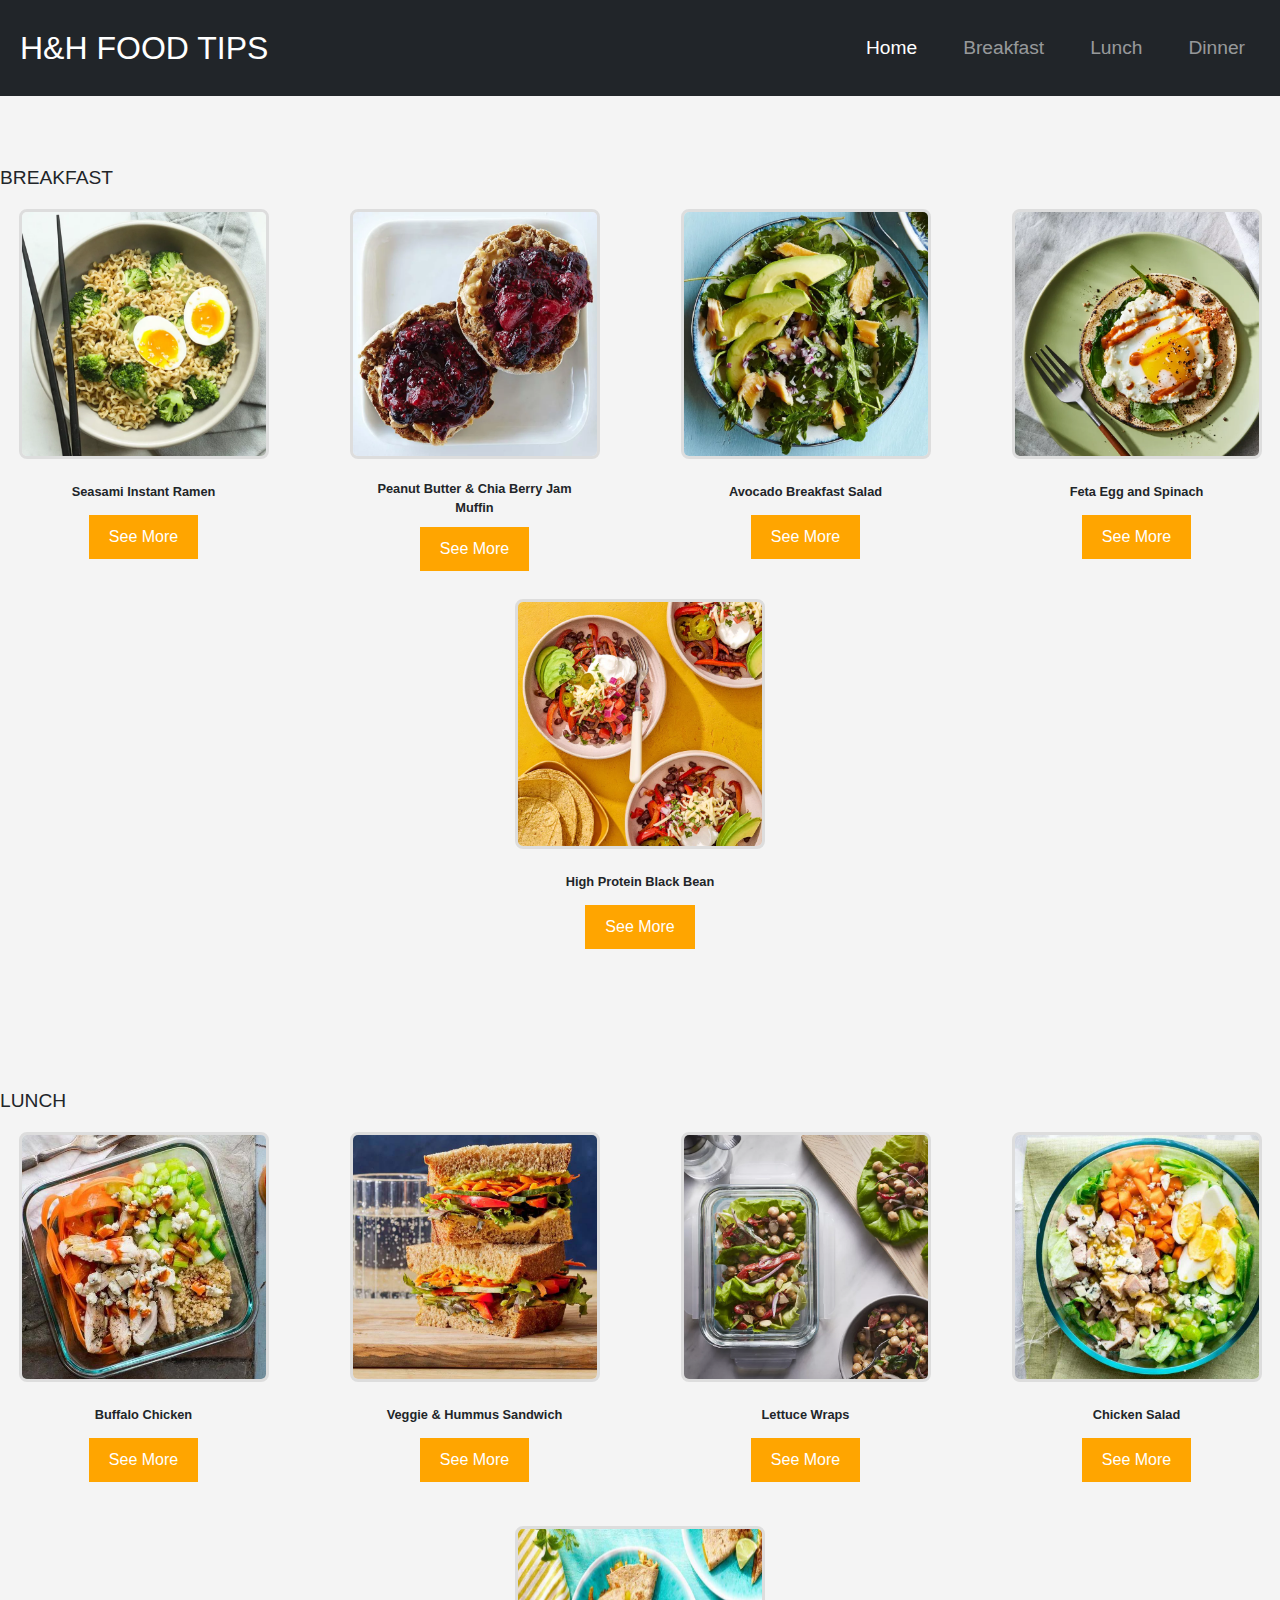
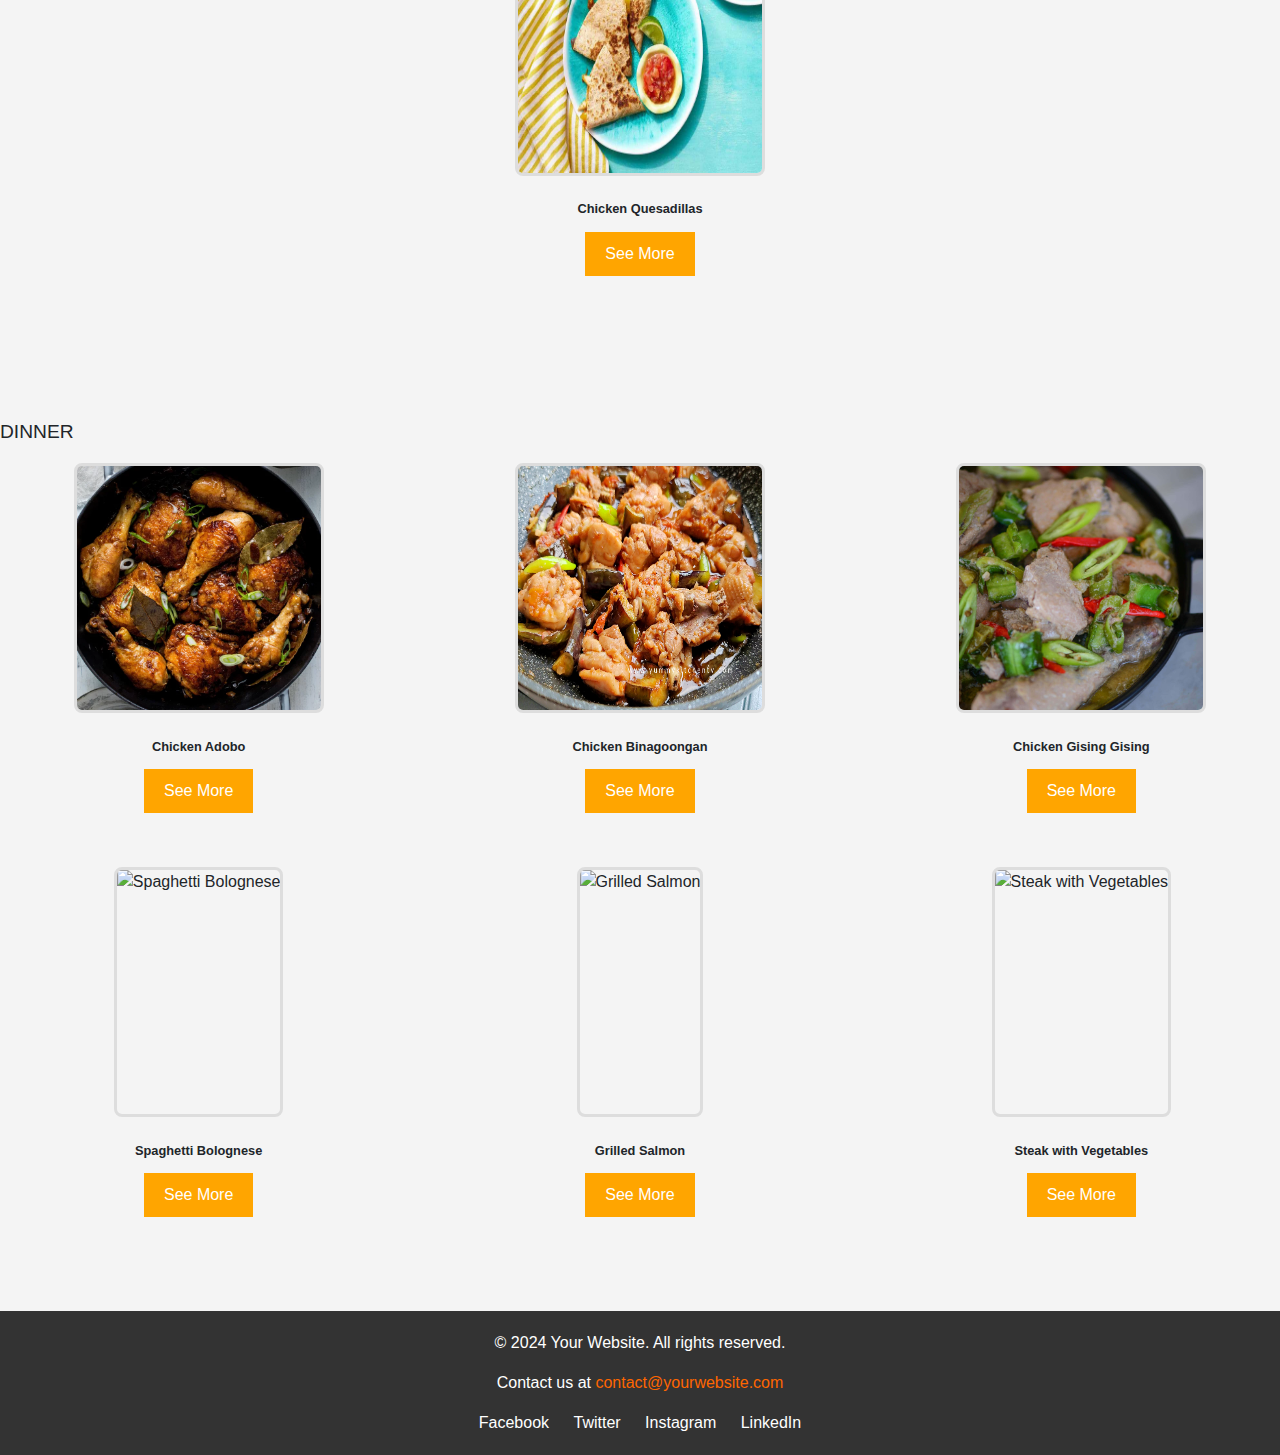
==== index.html/index.html @ 380b5295 "added more dinner options" ====
<!DOCTYPE html>
<html lang="en">
<head>
    <meta charset="UTF-8">
    <meta name="viewport" content="width=device-width, initial-scale=1.0">
    <title>My Simple Website</title>
    <link href="https://cdn.jsdelivr.net/npm/bootstrap@5.3.3/dist/css/bootstrap.min.css" rel="stylesheet">
    <link rel="stylesheet" href="styles.css"> <!-- Link to CSS file -->
</head>
<body>
<!-- Header Section -->
<header>
    <!-- Navbar -->
    <nav class="navbar navbar-expand-lg navbar-dark bg-dark" style="padding: 1rem 0;">
        <div class="container-fluid">
            <!-- Brand Logo/Title -->
            <a class="navbar-brand" href="#" style="font-size: 2rem; padding: 0.5rem;">H&H FOOD TIPS</a>
            <!-- Toggle button for mobile view -->
            <button class="navbar-toggler" type="button" data-bs-toggle="collapse" data-bs-target="#navbarNav" aria-controls="navbarNav" aria-expanded="false" aria-label="Toggle navigation">
                <span class="navbar-toggler-icon"></span>
            </button>
            <!-- Navbar links -->
            <div class="collapse navbar-collapse" id="navbarNav">
                <ul class="navbar-nav ms-auto">
                    <li class="nav-item">
                        <a class="nav-link active" aria-current="page" href="#breakfast" style="font-size: 1.2rem; padding: 0.5rem;">Home</a>
                    </li>
                    <li class="nav-item">
                        <a class="nav-link" href="#breakfast" style="font-size: 1.2rem; padding: 0.5rem;">Breakfast</a>
                    </li>
                    <li class="nav-item">
                        <a class="nav-link" href="#lunch" style="font-size: 1.2rem; padding: 0.5rem;">Lunch</a>
                    </li>
                    <li class="nav-item">
                        <a class="nav-link" href="#dinner" style="font-size: 1.2rem; padding: 0.5rem;">Dinner</a>
                    </li>
                </ul>
            </div>
        </div>
    </nav>
</header>



    <!-- Breakfast Section -->
    <section id="breakfast">
        <h2>BREAKFAST</h2>
        <div class="row text-center">
            <div class="col-md-4">
                <figure>
                    <img src="./seasami instant ramen.webp" alt="Seasami Instant Ramen" class="img-fluid" style="max-width: 250px; height: 250px;">
                    <figcaption>Seasami Instant Ramen</figcaption>
                    <a href="/breakfast/index.html">
                        <button style="background-color: orange; color: white; border: none; padding: 10px 20px; cursor: pointer;">See More</button>
                    </a>
                </figure>
            </div>
            <div class="col-md-4">
                <figure>
                    <img src="./Peanut Butter & Chia Berry Jam English Muffin.webp" alt="Peanut Butter & Chia Berry Jam Muffin" class="img-fluid" style="max-width: 250px; height: 250px;">
                    <figcaption>Peanut Butter & Chia Berry Jam Muffin</figcaption>
                    <a href="/breakfast/peanut.html">
                        <button style="background-color: orange; color: white; border: none; padding: 10px 20px; cursor: pointer;">See More</button>
                    </a>
                </figure>
            </div>
            <div class="col-md-4">
                <figure>
                    <img src="./AVOCADO BREAKFAST SALAD.webp" alt="Avocado Breakfast Salad" class="img-fluid" style="max-width: 250px; height: 250px;">
                    <figcaption>Avocado Breakfast Salad</figcaption>
                    <a href="/breakfast/avado.html">
                        <button style="background-color: orange; color: white; border: none; padding: 10px 20px; cursor: pointer;">See More</button>
                    </a>
                </figure>
            </div>
            <div class="col-md-4">
                <figure>
                    <img src="./EWL-feta-egg-and-spinach-breakfast-taco-step-05-2399-facf1af19e874405bffc5b55b80dc035.webp" alt="Feta Egg and Spinach" class="img-fluid" style="max-width: 250px; height: 250px;">
                    <figcaption>Feta Egg and Spinach</figcaption>
                    <a href="/breakfast/feta.html">
                        <button style="background-color: orange; color: white; border: none; padding: 10px 20px; cursor: pointer;">See More</button>
                    </a>
                </figure>
            </div>
            <div class="col-md-4">
                <figure>
                    <img src="./HIGH PROTEIN BLACKBEAN.webp" alt="High Protein Black Bean" class="img-fluid" style="max-width: 250px; height: 250px;">
                    <figcaption>High Protein Black Bean</figcaption>
                    <a href="/breakfast/bb.html">
                        <button style="background-color: orange; color: white; border: none; padding: 10px 20px; cursor: pointer;">See More</button>
                    </a>
                </figure>
            </div>
        </div>
    </section>
    
<!-- Lunch Section -->
<section id="lunch">
    <h2>LUNCH</h2>
    <div class="row text-center">
        <!-- Each col-md-4 ensures the items are spaced evenly within a row -->
        <div class="col-md-4 mb-4">
            <figure>
                <img src="./Buffalo Chicken.jpg" alt="Buffalo Chicken" class="img-fluid" style="max-width: 250px; height: 250px;">
                <figcaption>Buffalo Chicken</figcaption>
                <a href="/lunch/buffalo.html">
                    <button style="background-color: orange; color: white; border: none; padding: 10px 20px; cursor: pointer;">See More</button>
                </a>
            </figure>
        </div>
        <div class="col-md-4 mb-4">
            <figure>
                <img src="Veggie & Hummus Sandwich.jpg" alt="Veggie & Hummus Sandwich" class="img-fluid" style="max-width: 250px; height: 250px;">
                <figcaption>Veggie & Hummus Sandwich</figcaption>
                <a href="/lunch/vegg.html">
                    <button style="background-color: orange; color: white; border: none; padding: 10px 20px; cursor: pointer;">See More</button>
                </a>
            </figure>
        </div>
        <div class="col-md-4 mb-4">
            <figure>
                <img src="Lettuce Wraps.webp" alt="Lettuce Wraps" class="img-fluid" style="max-width: 250px; height: 250px;">
                <figcaption>Lettuce Wraps</figcaption>
                <a href="/lunch/lettuce.html">
                    <button style="background-color: orange; color: white; border: none; padding: 10px 20px; cursor: pointer;">See More</button>
                </a>
            </figure>
        </div>
        <div class="col-md-4 mb-4">
            <figure>
                <img src="cobb salad.jpg" alt="Chicken Salad" class="img-fluid" style="max-width: 250px; height: 250px;">
                <figcaption>Chicken Salad</figcaption>
                <a href="/lunch/cobb salad.html">
                    <button style="background-color: orange; color: white; border: none; padding: 10px 20px; cursor: pointer;">See More</button>
                </a>
            </figure>
        </div>
        <div class="col-md-4 mb-4">
            <figure>
                <img src="Chicken Quesadillas.jpg" alt="Chicken Quesadillas" class="img-fluid" style="max-width: 250px; height: 250px;">
                <figcaption>Chicken Quesadillas</figcaption>
                <a href="/lunch/chicken.html">
                    <button style="background-color: orange; color: white; border: none; padding: 10px 20px; cursor: pointer;">See More</button>
                </a>
            </figure>
        </div>
    </div>
</section>

<!-- Dinner Section -->
<section id="dinner">
    <h2>DINNER</h2>
    <div class="row text-center">
        <!-- Each col-md-4 ensures the items are spaced evenly within a row -->
        <div class="col-md-4 mb-4">
            <figure>
                <img src="image.png" alt="Adobo Chicken" class="img-fluid" style="max-width: 250px; height: 250px;">
                <figcaption>Chicken Adobo</figcaption>
                <a href="/dinner/adobo.html">
                    <button style="background-color: orange; color: white; border: none; padding: 10px 20px; cursor: pointer;">See More</button>
                </a>
            </figure>
        </div>
        <div class="col-md-4 mb-4">
            <figure>
                <img src="./chicken-binagoongan.jpg" alt="Chicken Binagoongan" class="img-fluid" style="max-width: 250px; height: 250px;">
                <figcaption>Chicken Binagoongan</figcaption>
                <a href="/dinner/chicken.html">
                    <button style="background-color: orange; color: white; border: none; padding: 10px 20px; cursor: pointer;">See More</button>
                </a>
            </figure>
        </div>
        <div class="col-md-4 mb-4">
            <figure>
                <img src="Chicken Gising Gising.jpg" alt="Chicken Gising Gising" class="img-fluid" style="max-width: 250px; height: 250px;">
                <figcaption>Chicken Gising Gising</figcaption>
                <a href="/dinner/gising.html">
                    <button style="background-color: orange; color: white; border: none; padding: 10px 20px; cursor: pointer;">See More</button>
                </a>
            </figure>
        </div>
    </div>
    <!-- Additional row for Dinner -->
    <div class="row text-center">
        <div class="col-md-4 mb-4">
            <figure>
                <img src="./Spaghetti Bolognese.jpg" alt="Spaghetti Bolognese" class="img-fluid" style="max-width: 250px; height: 250px;">
                <figcaption>Spaghetti Bolognese</figcaption>
                <a href="/dinner/spaghetti-bolognese.html">
                    <button style="background-color: orange; color: white; border: none; padding: 10px 20px; cursor: pointer;">See More</button>
                </a>
            </figure>
        </div>
        <div class="col-md-4 mb-4">
            <figure>
                <img src="./Grilled Salmon.jpg" alt="Grilled Salmon" class="img-fluid" style="max-width: 250px; height: 250px;">
                <figcaption>Grilled Salmon</figcaption>
                <a href="/dinner/grilled-salmon.html">
                    <button style="background-color: orange; color: white; border: none; padding: 10px 20px; cursor: pointer;">See More</button>
                </a>
            </figure>
        </div>
        <div class="col-md-4 mb-4">
            <figure>
                <img src="./Steak with Vegetables.jpg" alt="Steak with Vegetables" class="img-fluid" style="max-width: 250px; height: 250px;">
                <figcaption>Steak with Vegetables</figcaption>
                <a href="/dinner/steak-with-vegetables.html">
                    <button style="background-color: orange; color: white; border: none; padding: 10px 20px; cursor: pointer;">See More</button>
                </a>
            </figure>
        </div>
    </div>
</section>

<!-- Footer Section -->
<footer style="background-color: #333; color: #fff; padding: 20px 0; text-align: center; position: relative;">
    <p>&copy; 2024 Your Website. All rights reserved.</p>
    <p>Contact us at <a href="mailto:contact@yourwebsite.com" style="color: #ff6600; text-decoration: none;">contact@yourwebsite.com</a></p>
    <div>
        <a href="https://www.facebook.com" target="_blank" style="margin: 0 10px; color: #fff; text-decoration: none;">Facebook</a>
        <a href="https://www.twitter.com" target="_blank" style="margin: 0 10px; color: #fff; text-decoration: none;">Twitter</a>
        <a href="https://www.instagram.com" target="_blank" style="margin: 0 10px; color: #fff; text-decoration: none;">Instagram</a>
        <a href="https://www.linkedin.com" target="_blank" style="margin: 0 10px; color: #fff; text-decoration: none;">LinkedIn</a>
    </div>
</footer>

    <!-- Bootstrap JS -->
    <script src="https://cdn.jsdelivr.net/npm/bootstrap@5.3.3/dist/js/bootstrap.bundle.min.js"></script>
</body>
</html>
---- index.html/styles.css ----
/* General Styling */
body {
    font-family: Bebas Neue, sans-serif;
    background-color: #f4f4f4;
    margin: 0;
    padding: 0;
}

nav ul {
    list-style-type: none;
    padding: 0;
    text-align: right;
}

nav ul li {
    display: inline;
    margin: 0 15px;
}

nav ul li a {
    color: #fff;
    text-decoration: none;
}

nav ul li a:hover {
    text-decoration: underline;
}

/* Section Styling */
#intro {
    text-align: center;
    margin: 20px;
}

figcaption {
    font-size: 0.8rem; /* Smaller font size for captions */
    text-align: center;
    margin-top: 10px; /* Reduce the space between image and caption */
    margin-bottom: 10px;
    font-weight: bold;
}

h2 {
    font-size: 1.2rem; /* Make section headings smaller */
    margin-top: 30px; /* Add spacing above section titles */
    margin-bottom: 20px; /* Add spacing below section titles */
}

/* Image Section Styling */
#breakfast, #lunch, #dinner {
    margin: 20px 0;
    padding: 20px 0; /* Adds padding above and below each section */
}

.row {
    display: flex;
    flex-wrap: wrap;
    justify-content: space-around;
    gap: 20px; /* Space between the columns */
}

.col-md-4 {
    flex: 1;
    max-width: 250px; /* Limit the size of images */
    margin-bottom: 20px; /* Space below each column */
}

figure {
    display: flex;
    flex-direction: column;
    align-items: center;
    justify-content: space-between;
    height: 350px; /* Fixed height for consistency */
    margin: 0;
    position: relative; /* Needed for button placement */
}

img {
    max-width: 100%;
    height: auto;
    border-radius: 8px;
    border: 3px solid #ddd;
    margin-bottom: 10px; /* Add space between image and caption */
}

/* Button Styling */
.image-button {
    font-size: 0.75rem; /* smaller font size for button text */
    padding: 8px 12px; /* Adjust button size */
    margin-top: 10px; /* Space above the button */
    background-color: #ff6600;
    color: white;
    border: none;
    border-radius: 5px;
    cursor: pointer;
    text-align: center;
    transition: background-color 0.3s ease;
    position: absolute;
    bottom: 30px; /* Position the button at the bottom of the image */
    left: 50%;
    transform: translateX(-50%); /* Center the button horizontally */
}

.image-button:hover {
    background-color: #ff4500; /* Change button color on hover */
}

/* Spacing Adjustments */
.row {
    margin-bottom: 30px; /* Adds spacing between rows */
}

.col-md-4 {
    padding: 0 10px; /* Adds padding between columns */
}

/* Footer Styling */
footer {
    text-align: center;
    background-color: #333;
    color: #fff;
    padding: 10px;
    position: fixed;
    width: 100%;
    bottom: 0;
}
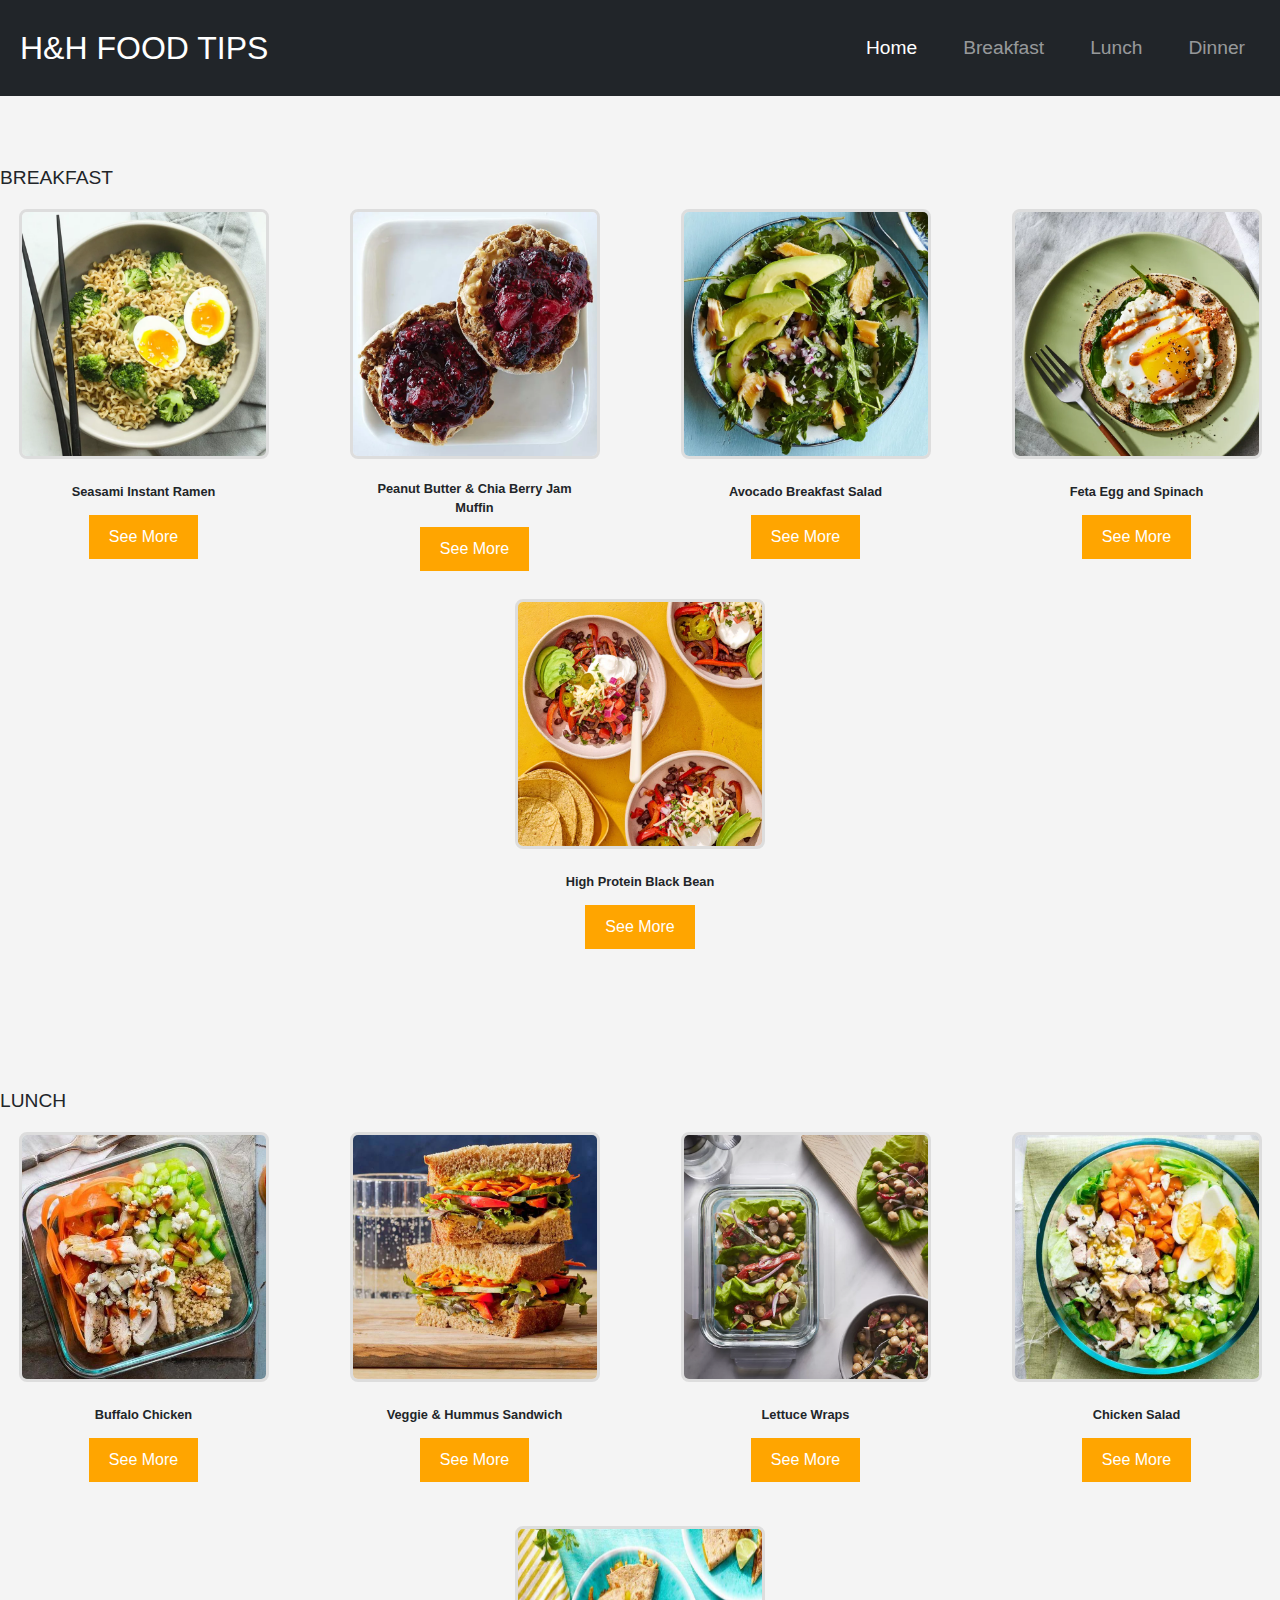
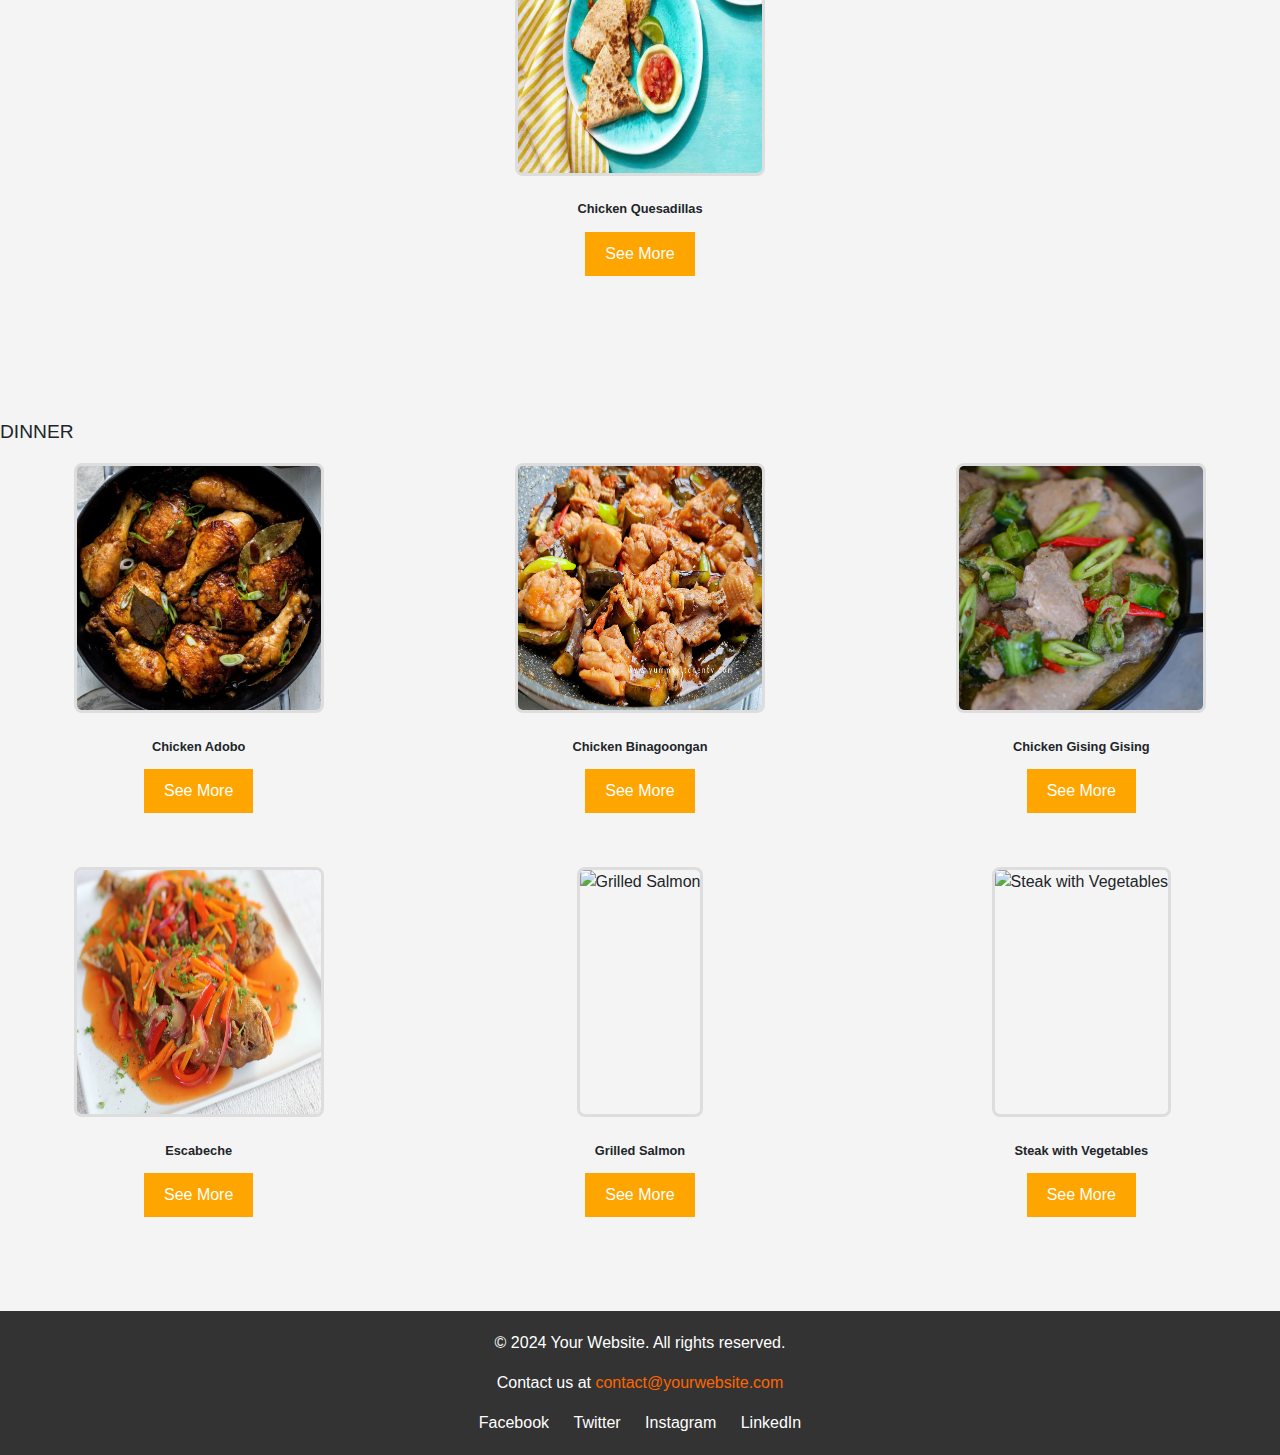
==== commit a2b4d7fe: "added more" ====
--- a/index.html/index.html
+++ b/index.html/index.html
@@ -184,8 +184,8 @@
     <div class="row text-center">
         <div class="col-md-4 mb-4">
             <figure>
-                <img src="./Spaghetti Bolognese.jpg" alt="Spaghetti Bolognese" class="img-fluid" style="max-width: 250px; height: 250px;">
-                <figcaption>Spaghetti Bolognese</figcaption>
+                <img src="./escabeche.webp" alt="Escabeche" class="img-fluid" style="max-width: 250px; height: 250px;">
+                <figcaption>Escabeche</figcaption>
                 <a href="/dinner/spaghetti-bolognese.html">
                     <button style="background-color: orange; color: white; border: none; padding: 10px 20px; cursor: pointer;">See More</button>
                 </a>
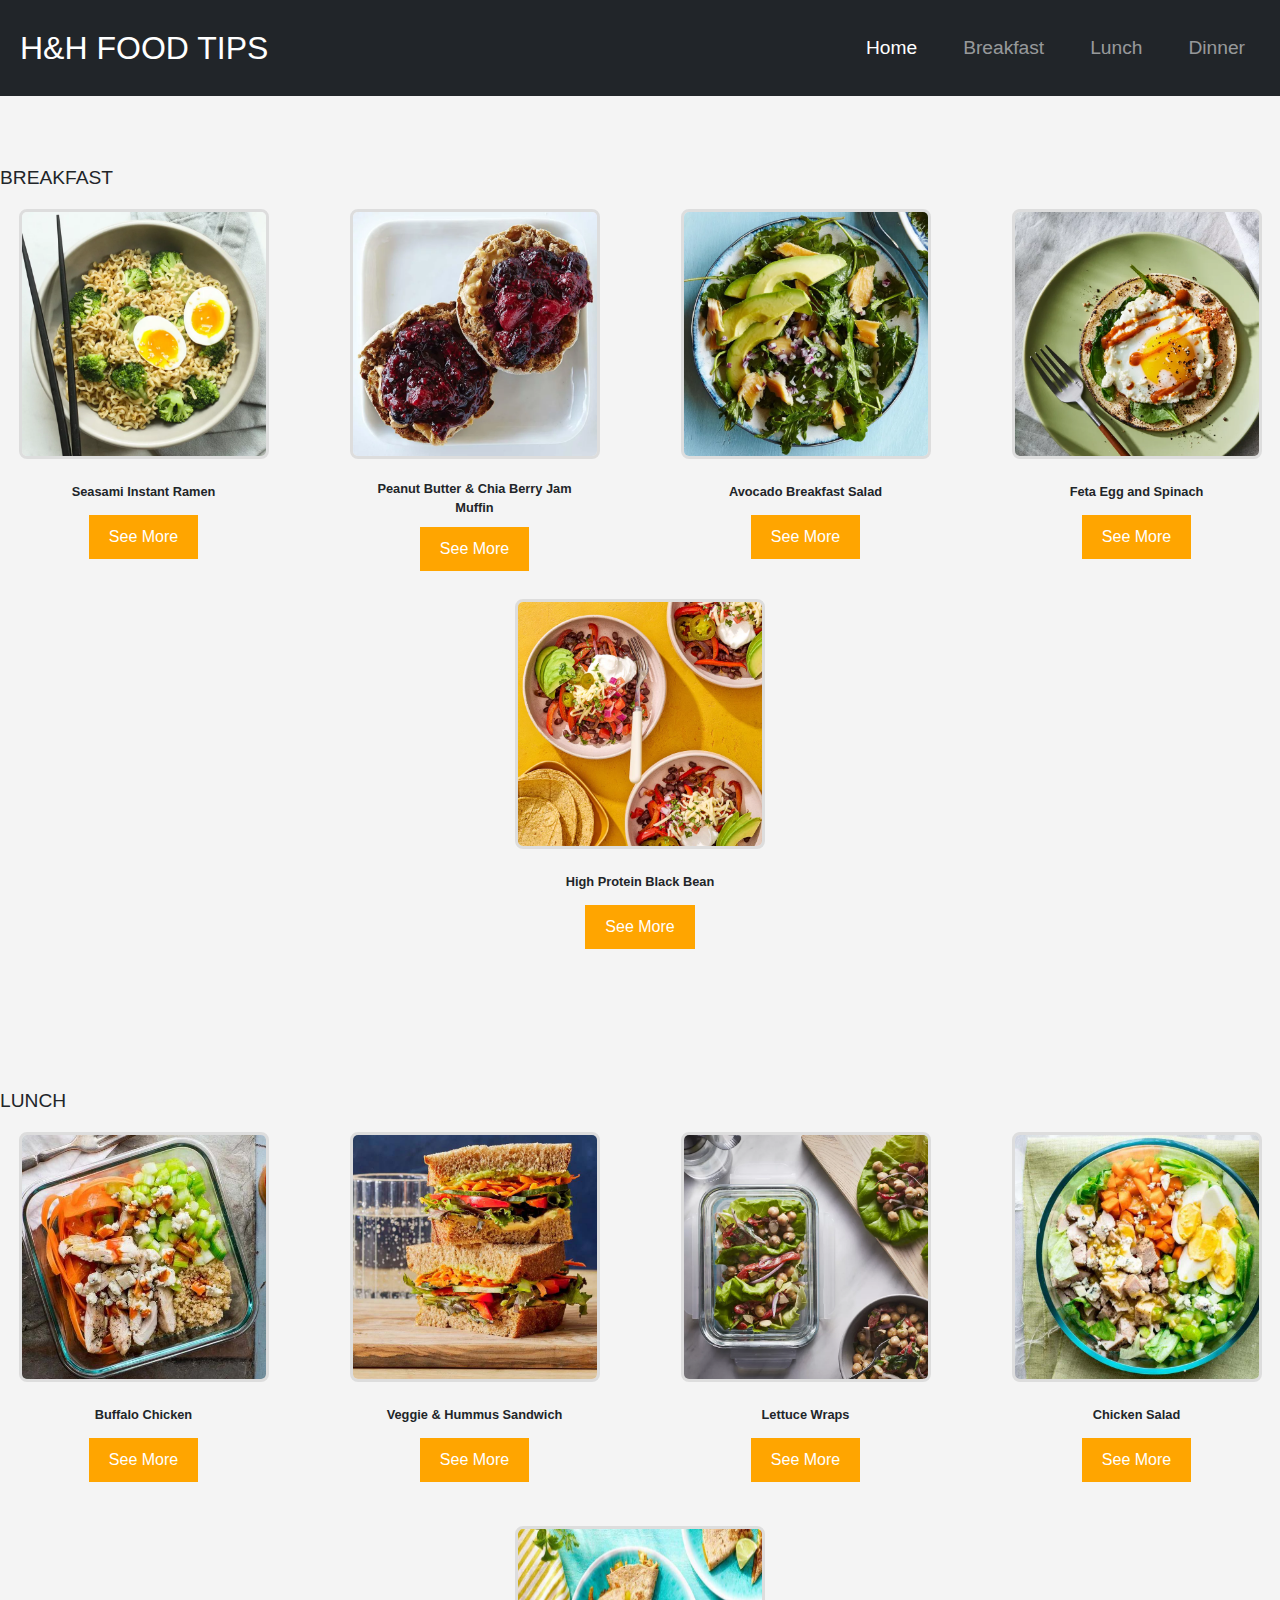
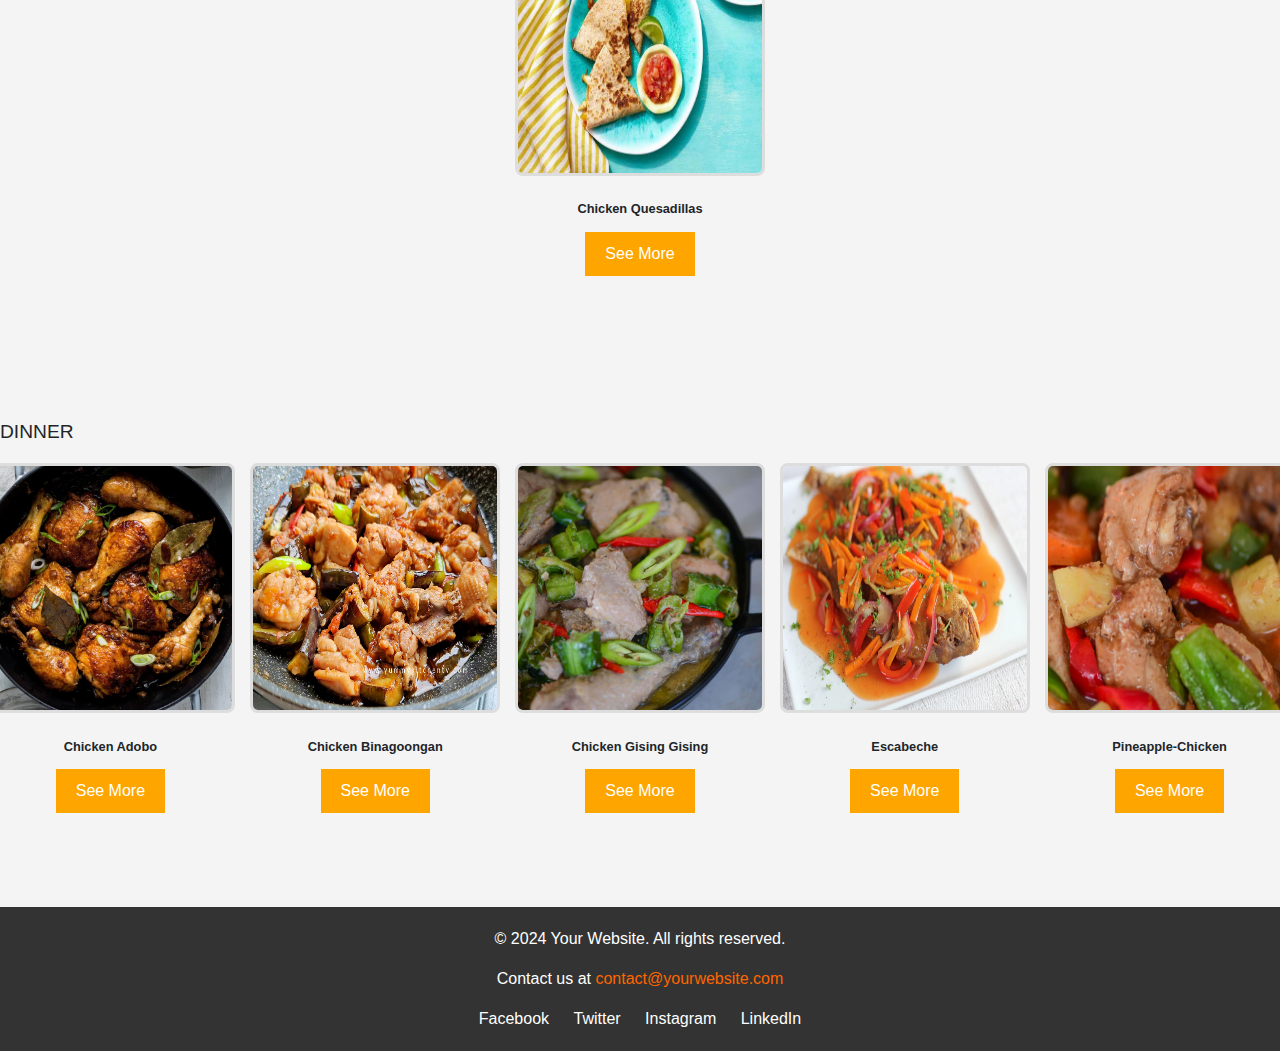
==== commit 0b11c862: "added adjustments" ====
--- a/index.html/index.html
+++ b/index.html/index.html
@@ -147,12 +147,11 @@
     </div>
 </section>
 
-<!-- Dinner Section -->
 <section id="dinner">
     <h2>DINNER</h2>
     <div class="row text-center">
-        <!-- Each col-md-4 ensures the items are spaced evenly within a row -->
-        <div class="col-md-4 mb-4">
+        <!-- Each col-md-2 ensures the items are spaced evenly within a row for 5 items -->
+        <div class="col-md-2 mb-4">
             <figure>
                 <img src="image.png" alt="Adobo Chicken" class="img-fluid" style="max-width: 250px; height: 250px;">
                 <figcaption>Chicken Adobo</figcaption>
@@ -161,7 +160,7 @@
                 </a>
             </figure>
         </div>
-        <div class="col-md-4 mb-4">
+        <div class="col-md-2 mb-4">
             <figure>
                 <img src="./chicken-binagoongan.jpg" alt="Chicken Binagoongan" class="img-fluid" style="max-width: 250px; height: 250px;">
                 <figcaption>Chicken Binagoongan</figcaption>
@@ -170,7 +169,7 @@
                 </a>
             </figure>
         </div>
-        <div class="col-md-4 mb-4">
+        <div class="col-md-2 mb-4">
             <figure>
                 <img src="Chicken Gising Gising.jpg" alt="Chicken Gising Gising" class="img-fluid" style="max-width: 250px; height: 250px;">
                 <figcaption>Chicken Gising Gising</figcaption>
@@ -179,10 +178,7 @@
                 </a>
             </figure>
         </div>
-    </div>
-    <!-- Additional row for Dinner -->
-    <div class="row text-center">
-        <div class="col-md-4 mb-4">
+        <div class="col-md-2 mb-4">
             <figure>
                 <img src="./escabeche.webp" alt="Escabeche" class="img-fluid" style="max-width: 250px; height: 250px;">
                 <figcaption>Escabeche</figcaption>
@@ -191,26 +187,19 @@
                 </a>
             </figure>
         </div>
-        <div class="col-md-4 mb-4">
-            <figure>
-                <img src="./Grilled Salmon.jpg" alt="Grilled Salmon" class="img-fluid" style="max-width: 250px; height: 250px;">
-                <figcaption>Grilled Salmon</figcaption>
-                <a href="/dinner/grilled-salmon.html">
-                    <button style="background-color: orange; color: white; border: none; padding: 10px 20px; cursor: pointer;">See More</button>
-                </a>
-            </figure>
-        </div>
-        <div class="col-md-4 mb-4">
-            <figure>
-                <img src="./Steak with Vegetables.jpg" alt="Steak with Vegetables" class="img-fluid" style="max-width: 250px; height: 250px;">
-                <figcaption>Steak with Vegetables</figcaption>
-                <a href="/dinner/steak-with-vegetables.html">
+        <div class="col-md-2 mb-4">
+            <figure>
+                <img src="./Pineapple-Chicken-Filipino-Version.jpg" alt="Pineapple-Chicken" class="img-fluid" style="max-width: 250px; height: 250px;">
+                <figcaption>Pineapple-Chicken</figcaption>
+                <a href="/dinner/malapot.html">
                     <button style="background-color: orange; color: white; border: none; padding: 10px 20px; cursor: pointer;">See More</button>
                 </a>
             </figure>
         </div>
     </div>
 </section>
+
+
 
 <!-- Footer Section -->
 <footer style="background-color: #333; color: #fff; padding: 20px 0; text-align: center; position: relative;">
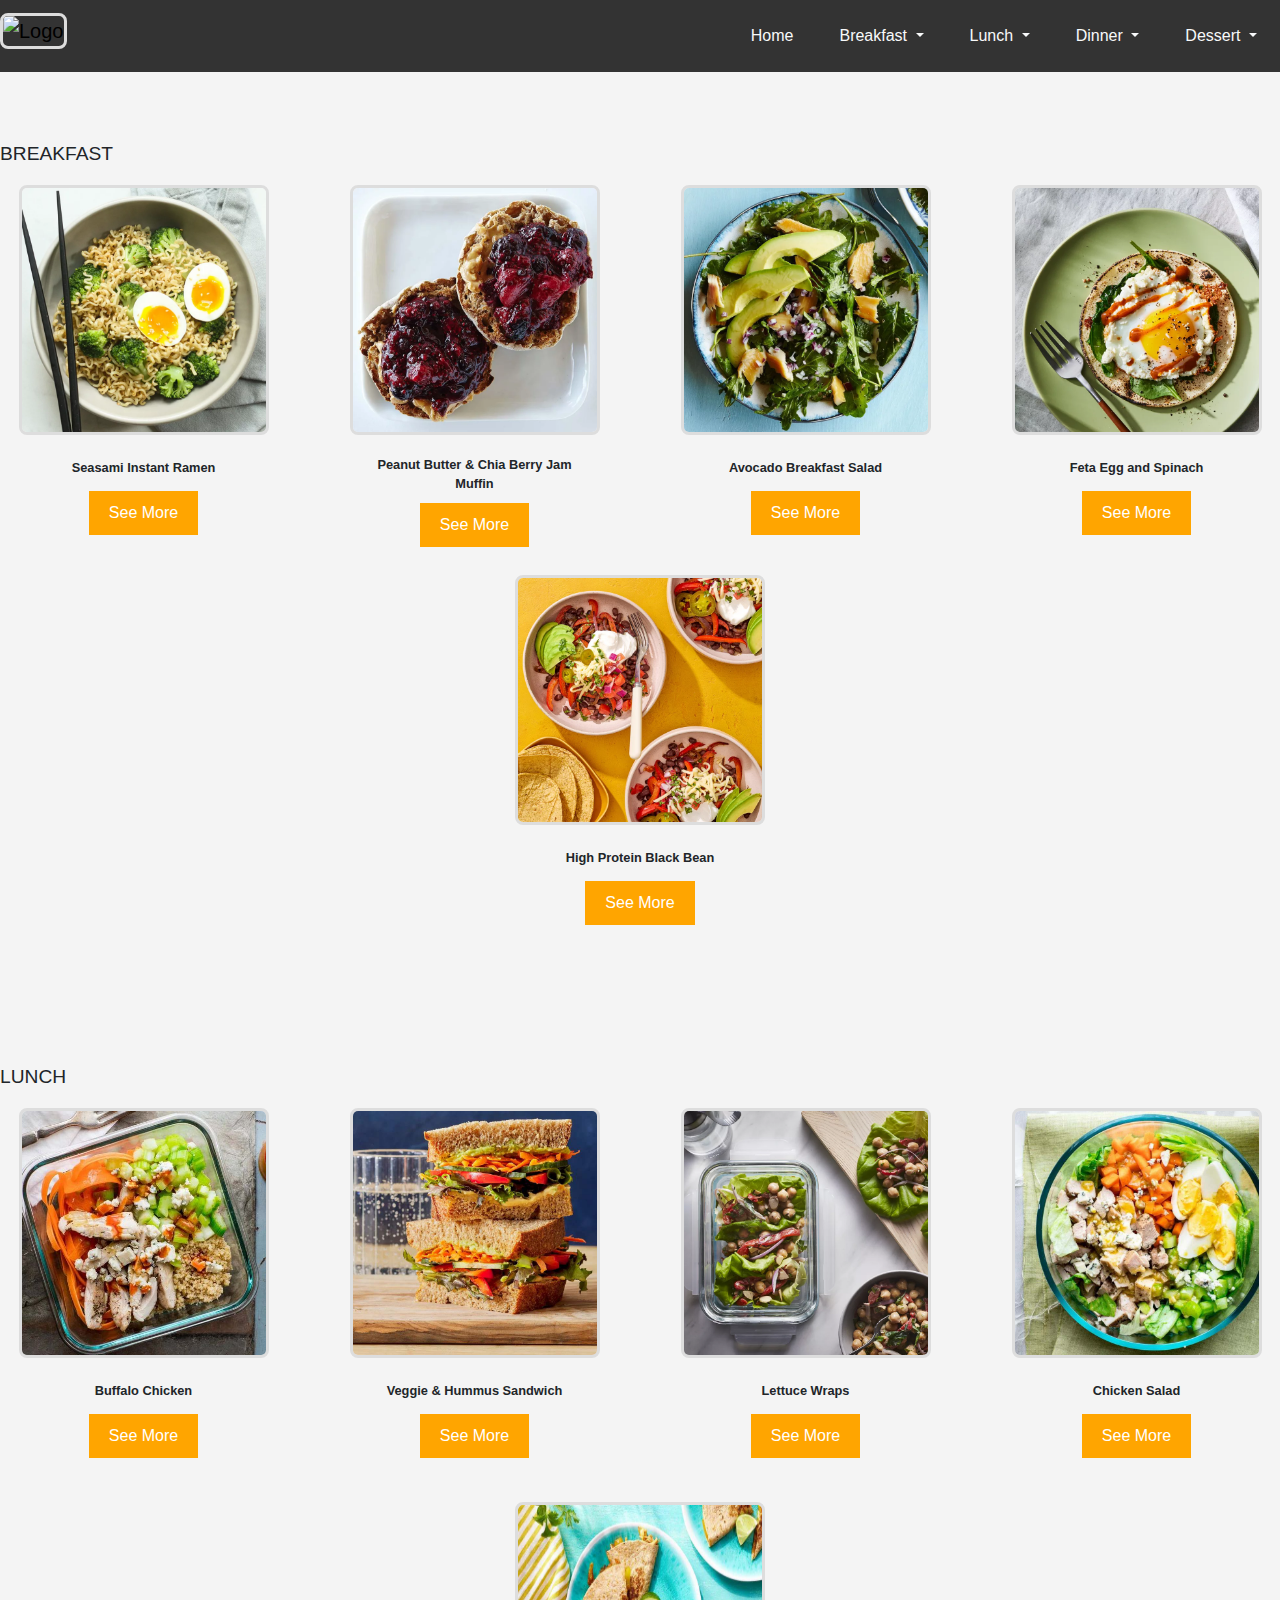
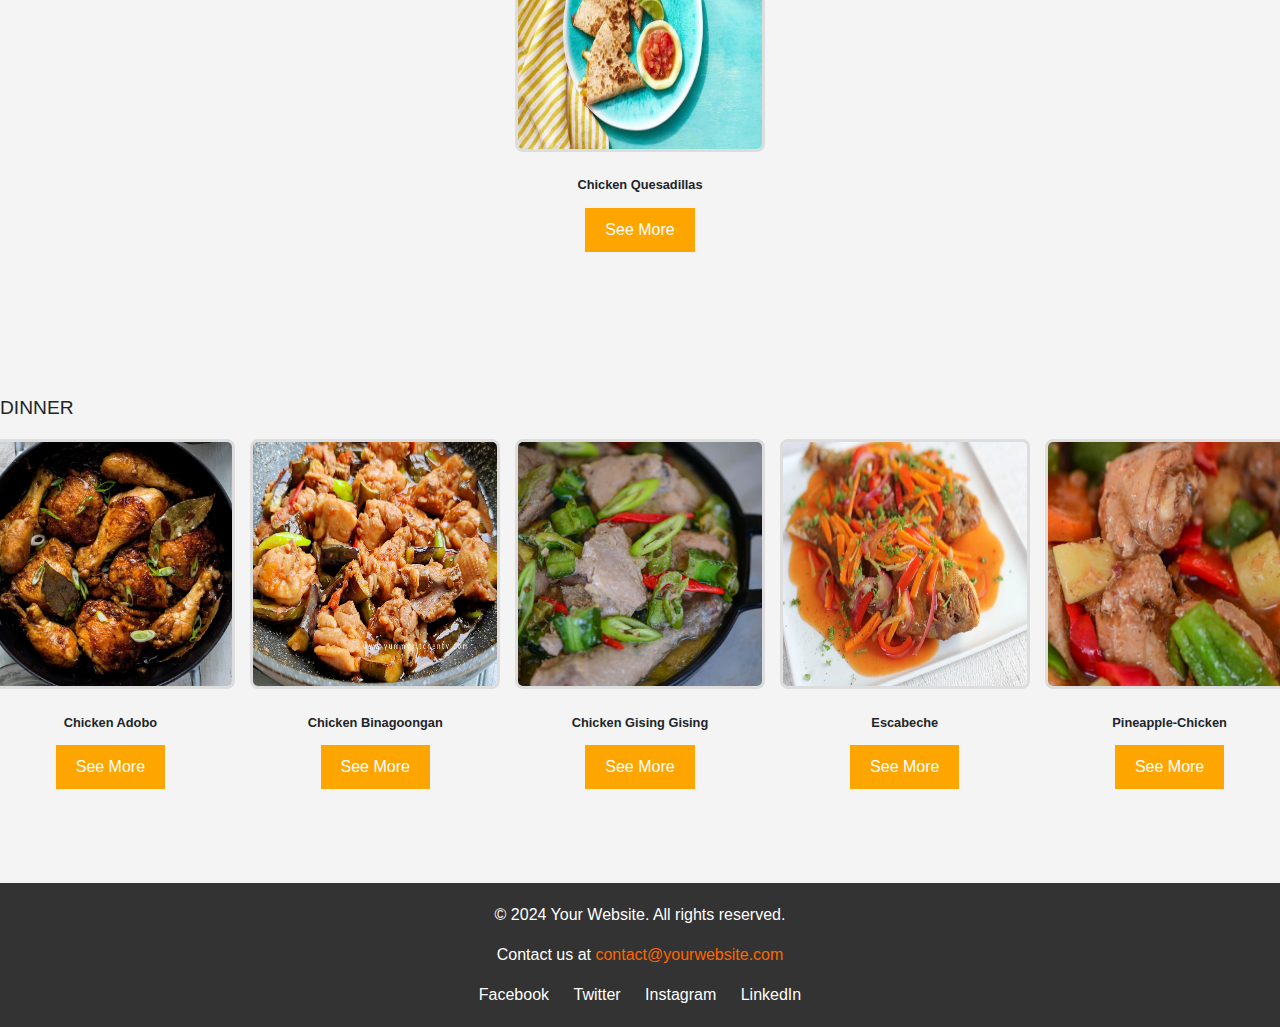
==== commit 673e6e78: "change navbar" ====
--- a/index.html/index.html
+++ b/index.html/index.html
@@ -8,37 +8,82 @@
     <link rel="stylesheet" href="styles.css"> <!-- Link to CSS file -->
 </head>
 <body>
-<!-- Header Section -->
-<header>
-    <!-- Navbar -->
-    <nav class="navbar navbar-expand-lg navbar-dark bg-dark" style="padding: 1rem 0;">
-        <div class="container-fluid">
-            <!-- Brand Logo/Title -->
-            <a class="navbar-brand" href="#" style="font-size: 2rem; padding: 0.5rem;">H&H FOOD TIPS</a>
-            <!-- Toggle button for mobile view -->
+    <header>
+        <nav class="navbar navbar-expand-lg navbar-light" style="background-color: #333;">
+            <!-- Logo on the left side -->
+            <a class="navbar-brand" href="/">
+                <img src="logo.png" alt="Logo" style="max-width: 150px;">
+            </a>
             <button class="navbar-toggler" type="button" data-bs-toggle="collapse" data-bs-target="#navbarNav" aria-controls="navbarNav" aria-expanded="false" aria-label="Toggle navigation">
                 <span class="navbar-toggler-icon"></span>
             </button>
-            <!-- Navbar links -->
             <div class="collapse navbar-collapse" id="navbarNav">
+                <!-- Navbar items aligned to the right -->
                 <ul class="navbar-nav ms-auto">
+                    <!-- Home -->
                     <li class="nav-item">
-                        <a class="nav-link active" aria-current="page" href="#breakfast" style="font-size: 1.2rem; padding: 0.5rem;">Home</a>
-                    </li>
-                    <li class="nav-item">
-                        <a class="nav-link" href="#breakfast" style="font-size: 1.2rem; padding: 0.5rem;">Breakfast</a>
-                    </li>
-                    <li class="nav-item">
-                        <a class="nav-link" href="#lunch" style="font-size: 1.2rem; padding: 0.5rem;">Lunch</a>
-                    </li>
-                    <li class="nav-item">
-                        <a class="nav-link" href="#dinner" style="font-size: 1.2rem; padding: 0.5rem;">Dinner</a>
+                        <a class="nav-link text-light" href="/index.html/index.html">Home</a>
+                    </li>
+        
+                    <!-- Dropdown for Breakfast -->
+                    <li class="nav-item dropdown">
+                        <a class="nav-link dropdown-toggle text-light" href="#" id="navbarDropdownBreakfast" role="button" data-bs-toggle="dropdown" aria-expanded="false">
+                            Breakfast
+                        </a>
+                        <ul class="dropdown-menu" aria-labelledby="navbarDropdownBreakfast">
+                            <li><a class="dropdown-item" href="/breakfast/avado.html">Avocado Breakfast Salad</a></li>
+                            <li><a class="dropdown-item" href="/breakfast/feta.html">Feta Egg and Spinach</a></li>
+                            <li><a class="dropdown-item" href="/breakfast/index.html">Sesame Instant Ramen</a></li>
+                            <li><a class="dropdown-item" href="/breakfast/bb.html">Blackbeans</a></li>
+                            <li><a class="dropdown-item" href="/breakfast/peanut.html">Peanut Butter & Chia Berry Jam Muffin</a></li>
+                        </ul>
+                    </li>
+        
+                    <!-- Dropdown for Lunch -->
+                    <li class="nav-item dropdown">
+                        <a class="nav-link dropdown-toggle text-light" href="#" id="navbarDropdownLunch" role="button" data-bs-toggle="dropdown" aria-expanded="false">
+                            Lunch
+                        </a>
+                        <ul class="dropdown-menu" aria-labelledby="navbarDropdownLunch">
+                            <li><a class="dropdown-item" href="/lunch/buffalo.html">Buffalo Chicken</a></li>
+                            <li><a class="dropdown-item" href="/lunch/vegg.html">Veggie & Hummus Sandwich</a></li>
+                            <li><a class="dropdown-item" href="/lunch/lettuce.html">Lettuce Wraps</a></li>
+                            <li><a class="dropdown-item" href="/lunch/cobb salad.html">Chicken Salad</a></li>
+                            <li><a class="dropdown-item" href="/lunch/chicken.html">Chicken Quesadillas</a></li>
+                        </ul>
+                    </li>
+        
+                    <!-- Dropdown for Dinner -->
+                    <li class="nav-item dropdown">
+                        <a class="nav-link dropdown-toggle text-light" href="#" id="navbarDropdownDinner" role="button" data-bs-toggle="dropdown" aria-expanded="false">
+                            Dinner
+                        </a>
+                        <ul class="dropdown-menu" aria-labelledby="navbarDropdownDinner">
+                            <li><a class="dropdown-item" href="/dinner/adobo.html">Chicken Adobo</a></li>
+                            <li><a class="dropdown-item" href="/dinner/chicken.html">Chicken Binagoongan</a></li>
+                            <li><a class="dropdown-item" href="/dinner/gising.html">Chicken Gising Gising</a></li>
+                            <li><a class="dropdown-item" href="/dinner/spaghetti-bolognese.html">Escabeche</a></li>
+                            <li><a class="dropdown-item" href="/dinner/malapot.html">Pineapple-Chicken</a></li>
+                        </ul>
+                    </li>
+        
+                    <!-- Dropdown for Desserts -->
+                    <li class="nav-item dropdown">
+                        <a class="nav-link dropdown-toggle text-light" href="#" id="navbarDropdownDessert" role="button" data-bs-toggle="dropdown" aria-expanded="false">
+                            Dessert
+                        </a>
+                        <ul class="dropdown-menu" aria-labelledby="navbarDropdownDessert">
+                            <li><a class="dropdown-item" href="/desserts/cake.html">Cake</a></li>
+                            <li><a class="dropdown-item" href="/desserts/pie.html">Pie</a></li>
+                            <li><a class="dropdown-item" href="/desserts/cookies.html">Cookies</a></li>
+                            <li><a class="dropdown-item" href="/desserts/ice-cream.html">Ice Cream</a></li>
+                        </ul>
                     </li>
                 </ul>
             </div>
-        </div>
-    </nav>
-</header>
+        </nav>
+          
+</header>    
 
 
 
@@ -182,7 +227,7 @@
             <figure>
                 <img src="./escabeche.webp" alt="Escabeche" class="img-fluid" style="max-width: 250px; height: 250px;">
                 <figcaption>Escabeche</figcaption>
-                <a href="/dinner/spaghetti-bolognese.html">
+                <a href="/dinner/escabech.html">
                     <button style="background-color: orange; color: white; border: none; padding: 10px 20px; cursor: pointer;">See More</button>
                 </a>
             </figure>
--- a/index.html/styles.css
+++ b/index.html/styles.css
@@ -123,4 +123,4 @@
     position: fixed;
     width: 100%;
     bottom: 0;
-}
+}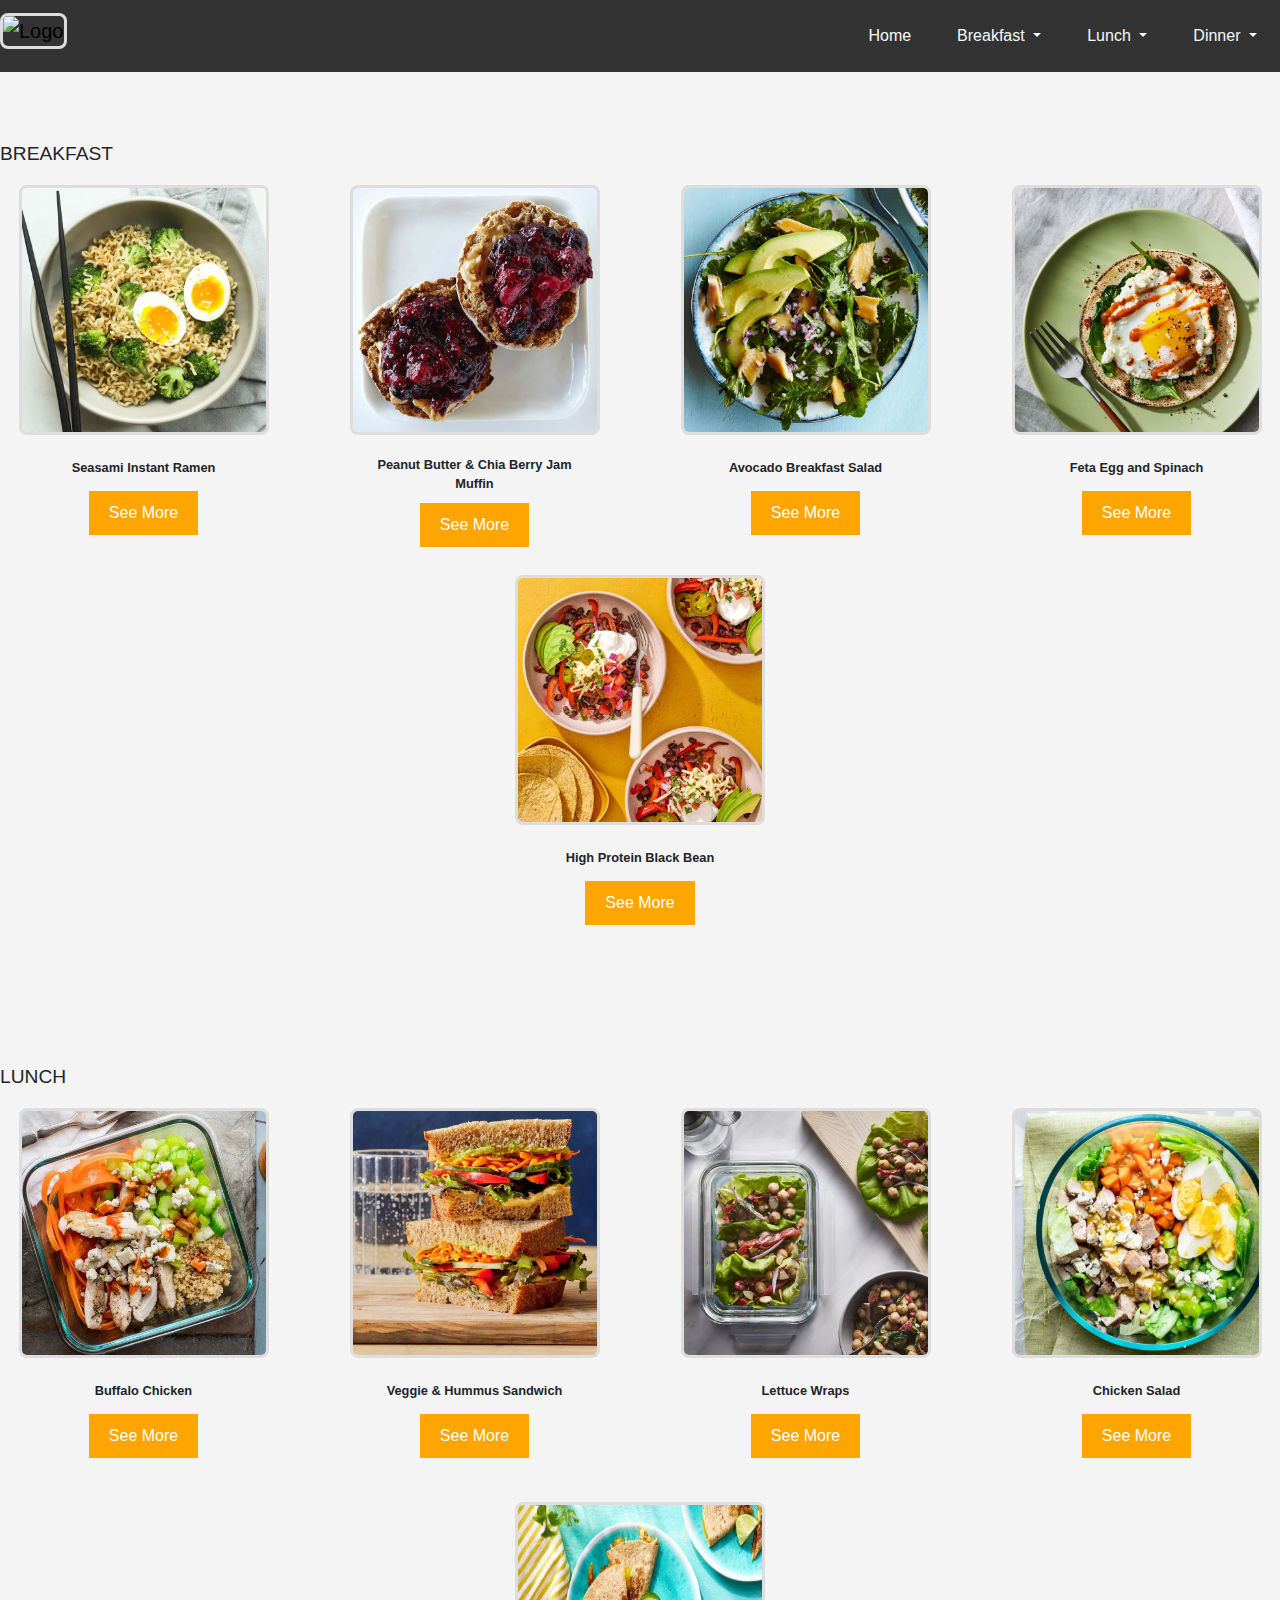
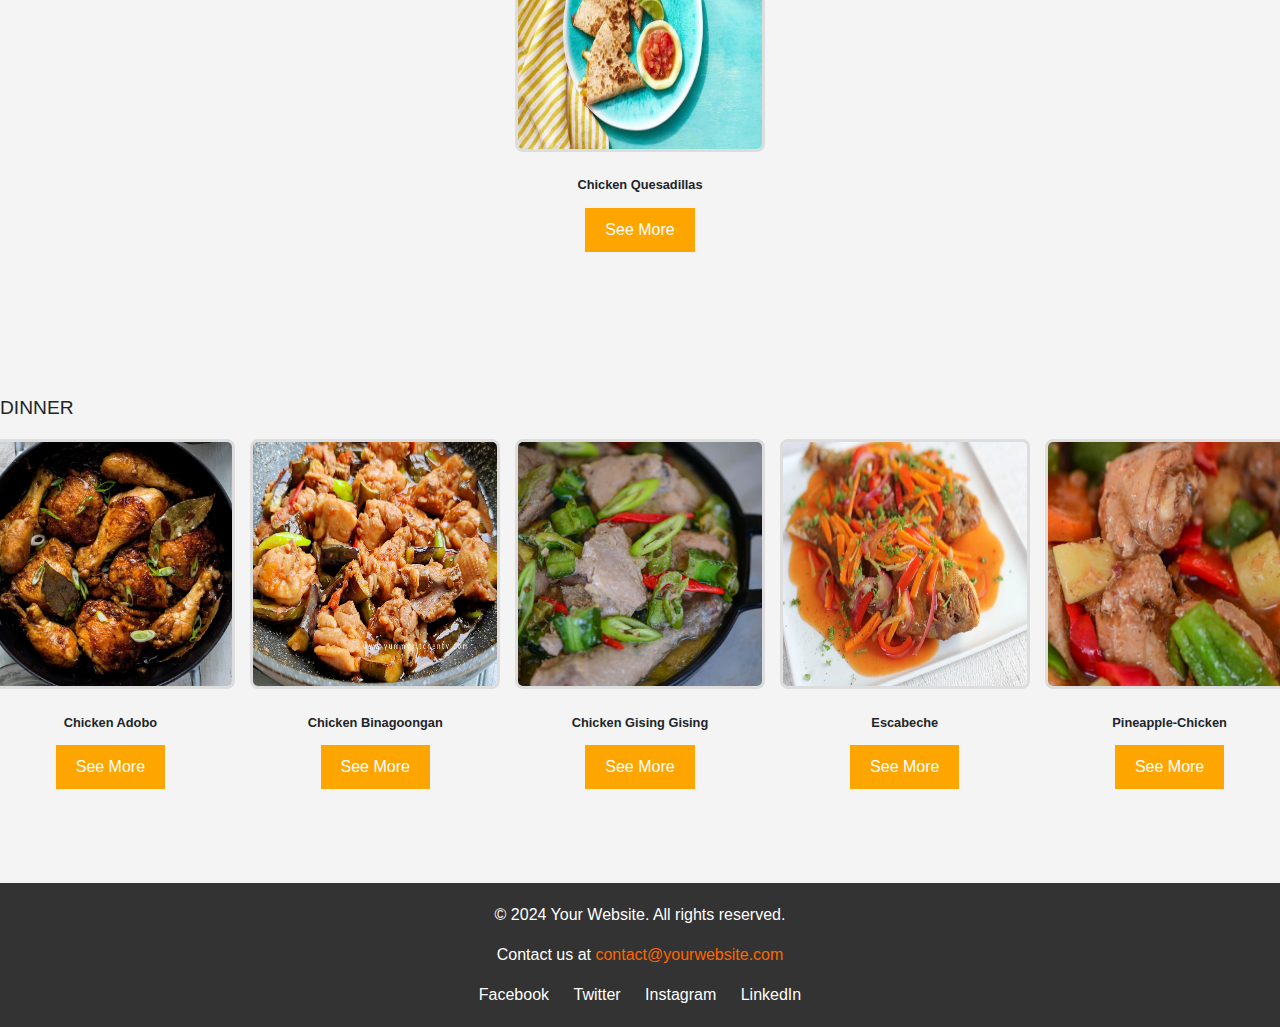
==== commit 1e65a94f: "removed dessert" ====
--- a/index.html/index.html
+++ b/index.html/index.html
@@ -66,19 +66,6 @@
                             <li><a class="dropdown-item" href="/dinner/malapot.html">Pineapple-Chicken</a></li>
                         </ul>
                     </li>
-        
-                    <!-- Dropdown for Desserts -->
-                    <li class="nav-item dropdown">
-                        <a class="nav-link dropdown-toggle text-light" href="#" id="navbarDropdownDessert" role="button" data-bs-toggle="dropdown" aria-expanded="false">
-                            Dessert
-                        </a>
-                        <ul class="dropdown-menu" aria-labelledby="navbarDropdownDessert">
-                            <li><a class="dropdown-item" href="/desserts/cake.html">Cake</a></li>
-                            <li><a class="dropdown-item" href="/desserts/pie.html">Pie</a></li>
-                            <li><a class="dropdown-item" href="/desserts/cookies.html">Cookies</a></li>
-                            <li><a class="dropdown-item" href="/desserts/ice-cream.html">Ice Cream</a></li>
-                        </ul>
-                    </li>
                 </ul>
             </div>
         </nav>
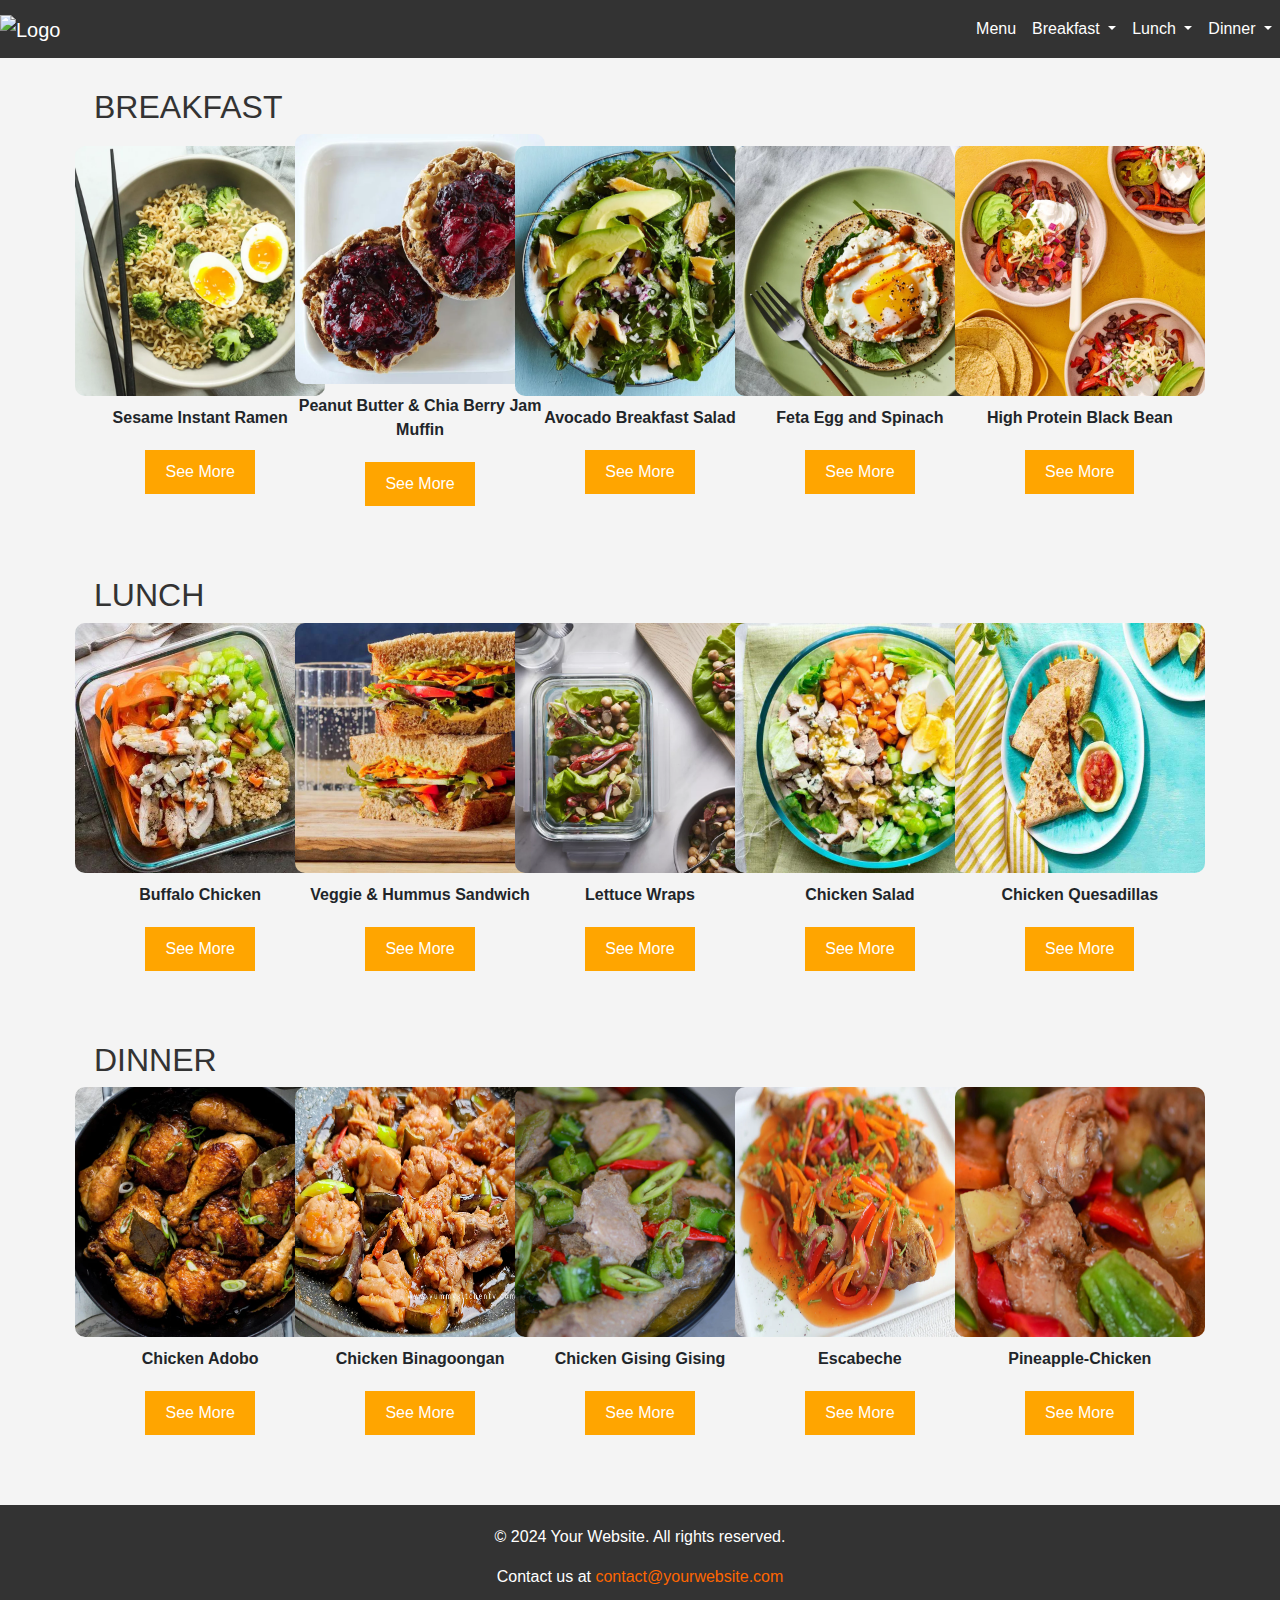
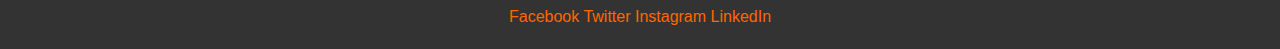
==== commit 6842759a: "added submodules" ====
--- a/index.html/index.html
+++ b/index.html/index.html
@@ -3,249 +3,223 @@
 <head>
     <meta charset="UTF-8">
     <meta name="viewport" content="width=device-width, initial-scale=1.0">
-    <title>My Simple Website</title>
-    <link href="https://cdn.jsdelivr.net/npm/bootstrap@5.3.3/dist/css/bootstrap.min.css" rel="stylesheet">
-    <link rel="stylesheet" href="styles.css"> <!-- Link to CSS file -->
+    <title>Food Menu</title>
+    <!-- Link to Bootstrap CSS for styling -->
+    <link href="https://cdn.jsdelivr.net/npm/bootstrap@5.3.0-alpha1/dist/css/bootstrap.min.css" rel="stylesheet">
+    
+    <!-- Custom styles -->
+    <style>
+    body {
+        font-family: 'Arial', sans-serif;
+        margin: 0;
+        padding: 0;
+        background-color: #f4f4f4;
+    }
+
+    h2 {
+        color: #333;
+    }
+
+    .navbar {
+        background-color: #333;
+    }
+
+    .navbar-brand img {
+        max-width: 150px;
+    }
+
+    .navbar-nav .nav-link {
+        color: #fff !important;
+    }
+
+    .navbar-toggler-icon {
+        background-color: #fff; /* Ensure the hamburger icon is visible */
+    }
+
+    .dropdown-menu {
+        background-color: #333;
+        border: none;
+    }
+
+    .dropdown-item {
+        color: #fff !important;
+    }
+
+    .dropdown-item:hover {
+        background-color: #ff6600;
+    }
+
+    footer {
+        background-color: #333;
+        color: #fff;
+        padding: 20px 0;
+        text-align: center;
+    }
+
+    footer a {
+        color: #ff6600;
+        text-decoration: none;
+    }
+
+    footer a:hover {
+        text-decoration: underline;
+    }
+
+    /* Add space between containers */
+    .container {
+        margin-top: 30px;
+        margin-bottom: 30px; /* Adds space below each container */
+    }
+
+    /* Add space between rows inside the container */
+    .row {
+        display: flex;
+        flex-wrap: wrap;
+        justify-content: space-between;
+        padding: 0 15px;
+        margin-bottom: 30px; /* Adds space between rows */
+    }
+
+    /* Space between columns */
+    .col-md-2 {
+        flex: 0 0 19%;
+        margin-bottom: 30px; /* Adds space between items */
+        display: flex;
+        flex-direction: column;
+        align-items: center;
+        justify-content: center;
+        text-align: center;
+    }
+
+    .col-md-2 img {
+        max-width: 100%;
+        height: auto;
+        border-radius: 10px;
+    }
+
+    .button-container {
+        display: flex;
+        justify-content: center;
+        width: 100%;
+        margin-top: 10px;
+    }
+
+    .see-more-btn {
+        background-color: orange;
+        color: white;
+        border: none;
+        padding: 10px 20px;
+        cursor: pointer;
+    }
+
+    figure {
+        display: flex;
+        flex-direction: column;
+        align-items: center;
+        justify-content: center;
+    }
+
+    figcaption {
+        margin: 10px 0;
+        font-weight: bold;
+    }
+
+    .navbar-collapse {
+        justify-content: flex-end;
+    }
+
+    /* Styling for smaller devices */
+    @media (max-width: 768px) {
+        .navbar-nav {
+            text-align: center;
+        }
+        .navbar-nav .nav-link {
+            padding: 10px;
+            margin: 5px 0;
+        }
+    }
+</style>
+
 </head>
 <body>
-    <header>
-        <nav class="navbar navbar-expand-lg navbar-light" style="background-color: #333;">
-            <!-- Logo on the left side -->
-            <a class="navbar-brand" href="/">
-                <img src="logo.png" alt="Logo" style="max-width: 150px;">
-            </a>
-            <button class="navbar-toggler" type="button" data-bs-toggle="collapse" data-bs-target="#navbarNav" aria-controls="navbarNav" aria-expanded="false" aria-label="Toggle navigation">
-                <span class="navbar-toggler-icon"></span>
-            </button>
-            <div class="collapse navbar-collapse" id="navbarNav">
-                <!-- Navbar items aligned to the right -->
-                <ul class="navbar-nav ms-auto">
-                    <!-- Home -->
-                    <li class="nav-item">
-                        <a class="nav-link text-light" href="/index.html/index.html">Home</a>
-                    </li>
+
+    <!-- Navigation Bar -->
+    <nav class="navbar navbar-expand-lg navbar-dark">
+        <a class="navbar-brand" href="/">
+            <img src="Healthy Apple.jpeg" alt="Logo">
+        </a> 
+        <button class="navbar-toggler" type="button" data-bs-toggle="collapse" data-bs-target="#navbarNav" aria-controls="navbarNav" aria-expanded="false" aria-label="Toggle navigation">
+            <span class="navbar-toggler-icon"></span>
+        </button>
+        <div class="collapse navbar-collapse" id="navbarNav">
+            <ul class="navbar-nav ms-auto">
+                <!-- Menu (non-dropdown) -->
+                <li class="nav-item">
+                    <a class="nav-link" href="/homepage/index.html">Menu</a>
+                </li>
         
-                    <!-- Dropdown for Breakfast -->
-                    <li class="nav-item dropdown">
-                        <a class="nav-link dropdown-toggle text-light" href="#" id="navbarDropdownBreakfast" role="button" data-bs-toggle="dropdown" aria-expanded="false">
-                            Breakfast
-                        </a>
-                        <ul class="dropdown-menu" aria-labelledby="navbarDropdownBreakfast">
-                            <li><a class="dropdown-item" href="/breakfast/avado.html">Avocado Breakfast Salad</a></li>
-                            <li><a class="dropdown-item" href="/breakfast/feta.html">Feta Egg and Spinach</a></li>
-                            <li><a class="dropdown-item" href="/breakfast/index.html">Sesame Instant Ramen</a></li>
-                            <li><a class="dropdown-item" href="/breakfast/bb.html">Blackbeans</a></li>
-                            <li><a class="dropdown-item" href="/breakfast/peanut.html">Peanut Butter & Chia Berry Jam Muffin</a></li>
-                        </ul>
-                    </li>
-        
-                    <!-- Dropdown for Lunch -->
-                    <li class="nav-item dropdown">
-                        <a class="nav-link dropdown-toggle text-light" href="#" id="navbarDropdownLunch" role="button" data-bs-toggle="dropdown" aria-expanded="false">
-                            Lunch
-                        </a>
-                        <ul class="dropdown-menu" aria-labelledby="navbarDropdownLunch">
-                            <li><a class="dropdown-item" href="/lunch/buffalo.html">Buffalo Chicken</a></li>
-                            <li><a class="dropdown-item" href="/lunch/vegg.html">Veggie & Hummus Sandwich</a></li>
-                            <li><a class="dropdown-item" href="/lunch/lettuce.html">Lettuce Wraps</a></li>
-                            <li><a class="dropdown-item" href="/lunch/cobb salad.html">Chicken Salad</a></li>
-                            <li><a class="dropdown-item" href="/lunch/chicken.html">Chicken Quesadillas</a></li>
-                        </ul>
-                    </li>
-        
-                    <!-- Dropdown for Dinner -->
-                    <li class="nav-item dropdown">
-                        <a class="nav-link dropdown-toggle text-light" href="#" id="navbarDropdownDinner" role="button" data-bs-toggle="dropdown" aria-expanded="false">
-                            Dinner
-                        </a>
-                        <ul class="dropdown-menu" aria-labelledby="navbarDropdownDinner">
-                            <li><a class="dropdown-item" href="/dinner/adobo.html">Chicken Adobo</a></li>
-                            <li><a class="dropdown-item" href="/dinner/chicken.html">Chicken Binagoongan</a></li>
-                            <li><a class="dropdown-item" href="/dinner/gising.html">Chicken Gising Gising</a></li>
-                            <li><a class="dropdown-item" href="/dinner/spaghetti-bolognese.html">Escabeche</a></li>
-                            <li><a class="dropdown-item" href="/dinner/malapot.html">Pineapple-Chicken</a></li>
-                        </ul>
-                    </li>
-                </ul>
-            </div>
-        </nav>
-          
-</header>    
-
-
-
-    <!-- Breakfast Section -->
-    <section id="breakfast">
-        <h2>BREAKFAST</h2>
-        <div class="row text-center">
-            <div class="col-md-4">
-                <figure>
-                    <img src="./seasami instant ramen.webp" alt="Seasami Instant Ramen" class="img-fluid" style="max-width: 250px; height: 250px;">
-                    <figcaption>Seasami Instant Ramen</figcaption>
-                    <a href="/breakfast/index.html">
-                        <button style="background-color: orange; color: white; border: none; padding: 10px 20px; cursor: pointer;">See More</button>
+                <!-- Dropdown for Breakfast -->
+                <li class="nav-item dropdown">
+                    <a class="nav-link dropdown-toggle" href="#" id="navbarDropdownBreakfast" role="button" data-bs-toggle="dropdown" aria-expanded="false">
+                        Breakfast
                     </a>
-                </figure>
-            </div>
-            <div class="col-md-4">
-                <figure>
-                    <img src="./Peanut Butter & Chia Berry Jam English Muffin.webp" alt="Peanut Butter & Chia Berry Jam Muffin" class="img-fluid" style="max-width: 250px; height: 250px;">
-                    <figcaption>Peanut Butter & Chia Berry Jam Muffin</figcaption>
-                    <a href="/breakfast/peanut.html">
-                        <button style="background-color: orange; color: white; border: none; padding: 10px 20px; cursor: pointer;">See More</button>
+                    <ul class="dropdown-menu" aria-labelledby="navbarDropdownBreakfast">
+                        <li><a class="dropdown-item" href="/breakfast/avado.html">Avocado Breakfast Salad</a></li>
+                        <li><a class="dropdown-item" href="/breakfast/feta.html">Feta Egg and Spinach</a></li>
+                        <li><a class="dropdown-item" href="/breakfast/index.html">Sesame Instant Ramen</a></li>
+                        <li><a class="dropdown-item" href="/breakfast/bb.html">Blackbeans</a></li>
+                        <li><a class="dropdown-item" href="/breakfast/peanut.html">Peanut Butter & Chia Berry Jam Muffin</a></li>
+                    </ul>
+                </li>
+    
+                <li class="nav-item dropdown">
+                    <a class="nav-link dropdown-toggle" href="#" id="navbarDropdownLunch" role="button" data-bs-toggle="dropdown" aria-expanded="false">
+                        Lunch
                     </a>
-                </figure>
-            </div>
-            <div class="col-md-4">
-                <figure>
-                    <img src="./AVOCADO BREAKFAST SALAD.webp" alt="Avocado Breakfast Salad" class="img-fluid" style="max-width: 250px; height: 250px;">
-                    <figcaption>Avocado Breakfast Salad</figcaption>
-                    <a href="/breakfast/avado.html">
-                        <button style="background-color: orange; color: white; border: none; padding: 10px 20px; cursor: pointer;">See More</button>
+                    <ul class="dropdown-menu" aria-labelledby="navbarDropdownLunch">
+                        <li><a class="dropdown-item" href="/lunch/buffalo.html">Buffalo Chicken</a></li>
+                        <li><a class="dropdown-item" href="/lunch/vegg.html">Veggie & Hummus Sandwich</a></li>
+                        <li><a class="dropdown-item" href="/lunch/lettuce.html">Lettuce Wraps</a></li>
+                        <li><a class="dropdown-item" href="/lunch/cobb salad.html">Chicken Salad</a></li>
+                        <li><a class="dropdown-item" href="/lunch/chicken.html">Chicken Quesadillas</a></li>
+                    </ul>
+                </li>
+    
+                <li class="nav-item dropdown">
+                    <a class="nav-link dropdown-toggle" href="#" id="navbarDropdownDinner" role="button" data-bs-toggle="dropdown" aria-expanded="false">
+                        Dinner
                     </a>
-                </figure>
-            </div>
-            <div class="col-md-4">
-                <figure>
-                    <img src="./EWL-feta-egg-and-spinach-breakfast-taco-step-05-2399-facf1af19e874405bffc5b55b80dc035.webp" alt="Feta Egg and Spinach" class="img-fluid" style="max-width: 250px; height: 250px;">
-                    <figcaption>Feta Egg and Spinach</figcaption>
-                    <a href="/breakfast/feta.html">
-                        <button style="background-color: orange; color: white; border: none; padding: 10px 20px; cursor: pointer;">See More</button>
-                    </a>
-                </figure>
-            </div>
-            <div class="col-md-4">
-                <figure>
-                    <img src="./HIGH PROTEIN BLACKBEAN.webp" alt="High Protein Black Bean" class="img-fluid" style="max-width: 250px; height: 250px;">
-                    <figcaption>High Protein Black Bean</figcaption>
-                    <a href="/breakfast/bb.html">
-                        <button style="background-color: orange; color: white; border: none; padding: 10px 20px; cursor: pointer;">See More</button>
-                    </a>
-                </figure>
-            </div>
+                    <ul class="dropdown-menu" aria-labelledby="navbarDropdownDinner">
+                        <li><a class="dropdown-item" href="/dinner/adobo.html">Chicken Adobo</a></li>
+                        <li><a class="dropdown-item" href="/dinner/chicken.html">Chicken Binagoongan</a></li>
+                        <li><a class="dropdown-item" href="/dinner/gising.html">Chicken Gising Gising</a></li>
+                        <li><a class="dropdown-item" href="/dinner/spaghetti-bolognese.html">Escabeche</a></li>
+                        <li><a class="dropdown-item" href="/dinner/malapot.html">Pineapple-Chicken</a></li>
+                    </ul>
+                </li>
+            </ul>
         </div>
-    </section>
-    
-<!-- Lunch Section -->
-<section id="lunch">
-    <h2>LUNCH</h2>
-    <div class="row text-center">
-        <!-- Each col-md-4 ensures the items are spaced evenly within a row -->
-        <div class="col-md-4 mb-4">
-            <figure>
-                <img src="./Buffalo Chicken.jpg" alt="Buffalo Chicken" class="img-fluid" style="max-width: 250px; height: 250px;">
-                <figcaption>Buffalo Chicken</figcaption>
-                <a href="/lunch/buffalo.html">
-                    <button style="background-color: orange; color: white; border: none; padding: 10px 20px; cursor: pointer;">See More</button>
-                </a>
-            </figure>
+    </nav>
+
+
+    <div class="container" id="app"></div>
+
+    <!-- Footer -->
+    <footer>
+        <p>&copy; 2024 Your Website. All rights reserved.</p>
+        <p>Contact us at <a href="mailto:contact@yourwebsite.com">contact@yourwebsite.com</a></p>
+        <div>
+            <a href="https://www.facebook.com" target="_blank">Facebook</a>
+            <a href="https://www.twitter.com" target="_blank">Twitter</a>
+            <a href="https://www.instagram.com" target="_blank">Instagram</a>
+            <a href="https://www.linkedin.com" target="_blank">LinkedIn</a>
         </div>
-        <div class="col-md-4 mb-4">
-            <figure>
-                <img src="Veggie & Hummus Sandwich.jpg" alt="Veggie & Hummus Sandwich" class="img-fluid" style="max-width: 250px; height: 250px;">
-                <figcaption>Veggie & Hummus Sandwich</figcaption>
-                <a href="/lunch/vegg.html">
-                    <button style="background-color: orange; color: white; border: none; padding: 10px 20px; cursor: pointer;">See More</button>
-                </a>
-            </figure>
-        </div>
-        <div class="col-md-4 mb-4">
-            <figure>
-                <img src="Lettuce Wraps.webp" alt="Lettuce Wraps" class="img-fluid" style="max-width: 250px; height: 250px;">
-                <figcaption>Lettuce Wraps</figcaption>
-                <a href="/lunch/lettuce.html">
-                    <button style="background-color: orange; color: white; border: none; padding: 10px 20px; cursor: pointer;">See More</button>
-                </a>
-            </figure>
-        </div>
-        <div class="col-md-4 mb-4">
-            <figure>
-                <img src="cobb salad.jpg" alt="Chicken Salad" class="img-fluid" style="max-width: 250px; height: 250px;">
-                <figcaption>Chicken Salad</figcaption>
-                <a href="/lunch/cobb salad.html">
-                    <button style="background-color: orange; color: white; border: none; padding: 10px 20px; cursor: pointer;">See More</button>
-                </a>
-            </figure>
-        </div>
-        <div class="col-md-4 mb-4">
-            <figure>
-                <img src="Chicken Quesadillas.jpg" alt="Chicken Quesadillas" class="img-fluid" style="max-width: 250px; height: 250px;">
-                <figcaption>Chicken Quesadillas</figcaption>
-                <a href="/lunch/chicken.html">
-                    <button style="background-color: orange; color: white; border: none; padding: 10px 20px; cursor: pointer;">See More</button>
-                </a>
-            </figure>
-        </div>
-    </div>
-</section>
-
-<section id="dinner">
-    <h2>DINNER</h2>
-    <div class="row text-center">
-        <!-- Each col-md-2 ensures the items are spaced evenly within a row for 5 items -->
-        <div class="col-md-2 mb-4">
-            <figure>
-                <img src="image.png" alt="Adobo Chicken" class="img-fluid" style="max-width: 250px; height: 250px;">
-                <figcaption>Chicken Adobo</figcaption>
-                <a href="/dinner/adobo.html">
-                    <button style="background-color: orange; color: white; border: none; padding: 10px 20px; cursor: pointer;">See More</button>
-                </a>
-            </figure>
-        </div>
-        <div class="col-md-2 mb-4">
-            <figure>
-                <img src="./chicken-binagoongan.jpg" alt="Chicken Binagoongan" class="img-fluid" style="max-width: 250px; height: 250px;">
-                <figcaption>Chicken Binagoongan</figcaption>
-                <a href="/dinner/chicken.html">
-                    <button style="background-color: orange; color: white; border: none; padding: 10px 20px; cursor: pointer;">See More</button>
-                </a>
-            </figure>
-        </div>
-        <div class="col-md-2 mb-4">
-            <figure>
-                <img src="Chicken Gising Gising.jpg" alt="Chicken Gising Gising" class="img-fluid" style="max-width: 250px; height: 250px;">
-                <figcaption>Chicken Gising Gising</figcaption>
-                <a href="/dinner/gising.html">
-                    <button style="background-color: orange; color: white; border: none; padding: 10px 20px; cursor: pointer;">See More</button>
-                </a>
-            </figure>
-        </div>
-        <div class="col-md-2 mb-4">
-            <figure>
-                <img src="./escabeche.webp" alt="Escabeche" class="img-fluid" style="max-width: 250px; height: 250px;">
-                <figcaption>Escabeche</figcaption>
-                <a href="/dinner/escabech.html">
-                    <button style="background-color: orange; color: white; border: none; padding: 10px 20px; cursor: pointer;">See More</button>
-                </a>
-            </figure>
-        </div>
-        <div class="col-md-2 mb-4">
-            <figure>
-                <img src="./Pineapple-Chicken-Filipino-Version.jpg" alt="Pineapple-Chicken" class="img-fluid" style="max-width: 250px; height: 250px;">
-                <figcaption>Pineapple-Chicken</figcaption>
-                <a href="/dinner/malapot.html">
-                    <button style="background-color: orange; color: white; border: none; padding: 10px 20px; cursor: pointer;">See More</button>
-                </a>
-            </figure>
-        </div>
-    </div>
-</section>
-
-
-
-<!-- Footer Section -->
-<footer style="background-color: #333; color: #fff; padding: 20px 0; text-align: center; position: relative;">
-    <p>&copy; 2024 Your Website. All rights reserved.</p>
-    <p>Contact us at <a href="mailto:contact@yourwebsite.com" style="color: #ff6600; text-decoration: none;">contact@yourwebsite.com</a></p>
-    <div>
-        <a href="https://www.facebook.com" target="_blank" style="margin: 0 10px; color: #fff; text-decoration: none;">Facebook</a>
-        <a href="https://www.twitter.com" target="_blank" style="margin: 0 10px; color: #fff; text-decoration: none;">Twitter</a>
-        <a href="https://www.instagram.com" target="_blank" style="margin: 0 10px; color: #fff; text-decoration: none;">Instagram</a>
-        <a href="https://www.linkedin.com" target="_blank" style="margin: 0 10px; color: #fff; text-decoration: none;">LinkedIn</a>
-    </div>
-</footer>
-
-    <!-- Bootstrap JS -->
-    <script src="https://cdn.jsdelivr.net/npm/bootstrap@5.3.3/dist/js/bootstrap.bundle.min.js"></script>
+    </footer>
+
+    <!-- Bootstrap JS and Popper.js -->
+    <script src="https://cdn.jsdelivr.net/npm/bootstrap@5.3.0-alpha1/dist/js/bootstrap.bundle.min.js"></script>
+
+    <!-- Custom JS -->
+    <script src="script.js"></script>
 </body>
 </html>
